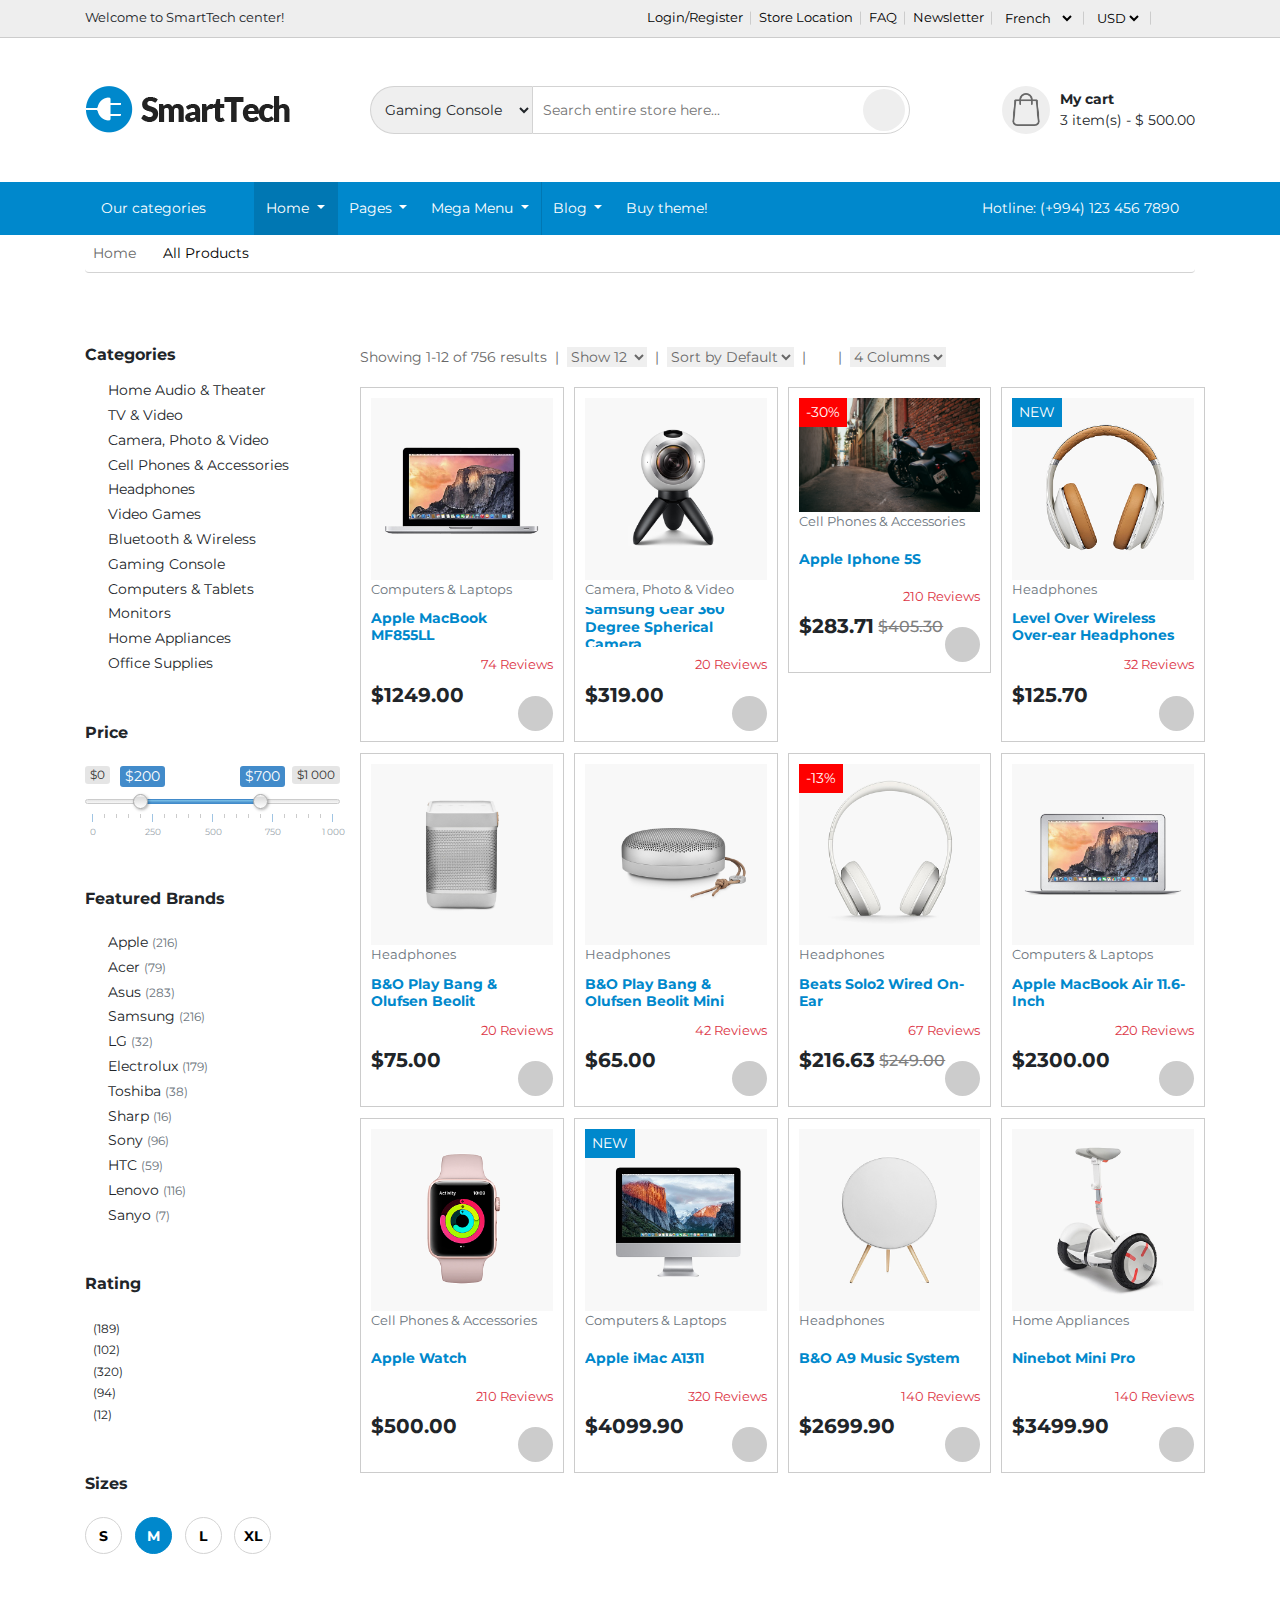
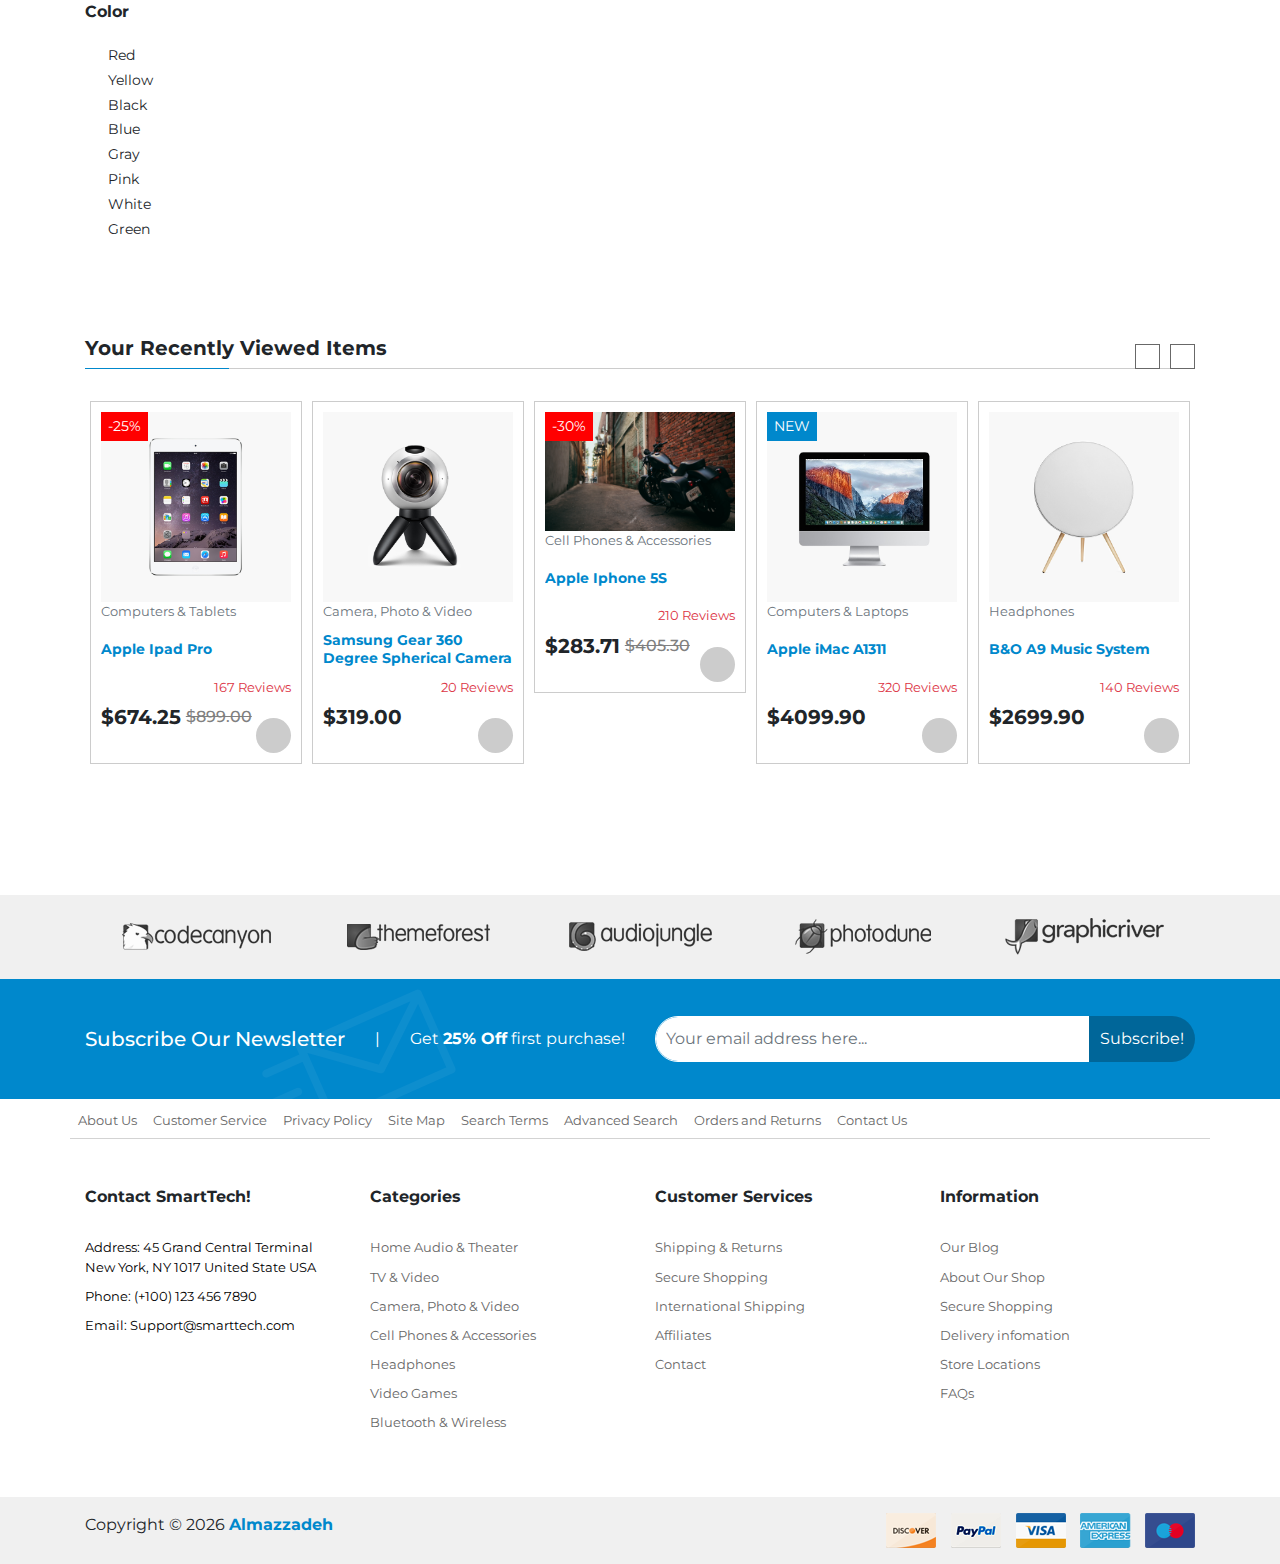
==== 4Columns.html @ 3326138c "product3, product4 added" ====
<!DOCTYPE html>
<html lang="en">

<head>
    <meta charset="UTF-8">
    <meta name="viewport" content="width=device-width, initial-scale=1.0">
    <meta http-equiv="X-UA-Compatible" content="ie=edge">
    <title>SmartTech - About</title>
    <link rel="icon" href="images/icon/title.ico">
    <link rel="stylesheet" href="https://use.fontawesome.com/releases/v5.2.0/css/all.css" integrity="sha384-hWVjflwFxL6sNzntih27bfxkr27PmbbK/iSvJ+a4+0owXq79v+lsFkW54bOGbiDQ"
        crossorigin="anonymous">
    <link href="https://fonts.googleapis.com/css?family=Montserrat" rel="stylesheet">
    <link rel="stylesheet" href="bootstrap/bootstrap.min.css">
    <link rel="stylesheet" href="navbar/navbar.css">
    <link rel="stylesheet" href="owl/owl.carousel.min.css">
    <link rel="stylesheet" href="owl/owl.theme.default.min.css">
    <link rel="stylesheet" href="range/normalize.css">
    <link rel="stylesheet" href="range/ion.rangeSlider.css">
    <link rel="stylesheet" href="range/ion.rangeSlider.skinHTML5.css">
    <link rel="stylesheet" href="style/style.css">
</head>

<body>
    <!-- HEADER -->
    <header>
        <!-- TOP SECTION OF HEADER -->
        <section class="top">
            <div class="container">
                <div class="row">
                    <div class="col-lg-4 d-none d-md-block">
                        <p class="text-center text-lg-left py-2">Welcome to SmartTech center!</p>
                    </div>
                    <div class="col-lg-8">
                        <ul class="nav justify-content-center justify-content-lg-end">
                            <li class="nav-item">
                                <a class="nav-link" href="#">Login/Register</a>
                            </li>
                            <li class="nav-item">
                                <a class="nav-link" href="#">Store Location</a>
                            </li>
                            <li class="nav-item">
                                <a class="nav-link" href="#">FAQ</a>
                            </li>
                            <li class="nav-item">
                                <a class="nav-link" href="#">Newsletter</a>
                            </li>
                            <li class="nav-item">
                                <a class="nav-link" href="#">
                                    <select name="" id="">
                                        <option value="">French</option>
                                        <option value="">English</option>
                                        <option value="">German</option>
                                        <option value="">Italian</option>
                                    </select>
                                </a>
                            </li>
                            <li class="nav-item">
                                <a class="nav-link" href="#">
                                    <select name="" id="">
                                        <option value="">USD</option>
                                        <option value="">GPB</option>
                                        <option value="">AZN</option>
                                        <option value="">YTL</option>
                                    </select>
                                </a>
                            </li>
                            <!-- SOCIAL NETWORK -->
                            <div class="d-flex align-items-center">
                                <a href="" class="pl-2">
                                    <i class="fab fa-facebook-f"></i>
                                </a>
                                <a href="">
                                    <i class="fab fa-twitter"></i>
                                </a>
                                <a href="">
                                    <i class="fab fa-linkedin-in"></i>
                                </a>
                                <a href="">
                                    <i class="fab fa-dribbble"></i>
                                </a>
                                <a href="">
                                    <i class="fab fa-pinterest"></i>
                                </a>
                            </div>
                        </ul>
                    </div>
                </div>
            </div>
        </section>

        <!-- MIDDLE SECTION OF HEADER -->
        <section class="middle py-5">
            <div class="container">
                <div class="row">
                    <!-- BRAND PICTURE -->
                    <div class="col-md-3 col-6 order-1 d-flex align-items-center">
                        <a href="index.html">
                            <img src="images/logo.png" alt="Photo not found" class="img-fluid">
                        </a>
                    </div>

                    <!-- SEARCH SECTION -->
                    <div class="col-md-6 order-3 order-md-2 search">
                        <div class="h-100 d-flex align-items-center flex-wrap">
                            <select name="" id="">
                                <option value="">Gaming Console</option>
                                <option value="">Gaming Console</option>
                                <option value="">Gaming Console</option>
                                <option value="">Gaming Console</option>
                            </select>
                            <div class="position-relative">
                                <input type="text" placeholder="Search entire store here..." class="w-100">

                                <a href="" class="position-absolute searchIcon">
                                    <i class="fab fa-sistrix"></i>
                                </a>
                            </div>

                        </div>
                    </div>

                    <!-- BASKET SECTION -->
                    <div class="col-md-3 col-6 order-2 order-md-3 basket">
                        <div class="d-flex justify-content-center justify-content-lg-end flex-wrap align-items-center">
                            <div class="basketIcon d-flex justify-content-center align-items-center">
                                <img src="images/icon/shopping-bag.png" alt="Icon not found">
                            </div>
                            <div class="basketCaption text-center text-lg-left">
                                <p class="font-weight-bold">My cart</p>
                                <p>
                                    <span>3</span> item(s) - $
                                    <span>500.00</span>
                                </p>
                            </div>
                        </div>
                        <!-- BASKET INSIDE -->
                        <div class="basketInside position-absolute">
                            <div class="row py-1">
                                <div class="col-4 d-flex align-items-center">
                                    <img src="images/products/item-img-1-1.jpg" alt="Photo not found" class="img-thumbnail">
                                </div>
                                <div class="col-8">
                                    <p class="productName">Apple iMac 4K 8GB RAM</p>
                                    <p class="font-weight-bold">$
                                        <span class="productPrice">1250</span> x
                                        <span class="productCount">1</span>
                                    </p>
                                </div>
                            </div>
                            <hr>
                            <div class="row py-1">
                                <div class="col-4 d-flex align-items-center">
                                    <img src="images/products/item-img-1-12.jpg" alt="Photo not found" class="img-thumbnail">
                                </div>
                                <div class="col-8">
                                    <p class="productName">Apple iMac 4K 8GB RAM</p>
                                    <p class="font-weight-bold">$
                                        <span class="productPrice">1250</span> x
                                        <span class="productCount">1</span>
                                    </p>
                                </div>
                            </div>
                            <hr>
                            <a href="#" class="btn-block btn">View Cart</a>
                        </div>
                    </div>
                </div>
            </div>

        </section>

        <!-- BOTTOM SECTION OF HEADER -->
        <div class="bottom">
            <div class="container">
                <nav class="navbar navbar-expand-lg navbar-dark">
                    <!-- OUR CATEGORIES -->
                    <div class="mr-5 d-flex align-items-center pointer">
                        <p class="text-white ourcategories">
                            <i class="fas fa-list-ul"></i> Our categories</p>

                        <ul class="position-absolute ourcategoriesDropdown child-padding-lrb p-2">
                            <li>
                                <a href="#">Home Audio & Theater</a>
                            </li>
                            <li>
                                <a href="#">TV & Video</a>
                            </li>
                            <li>
                                <a href="#">Camera, Photo & Video</a>
                            </li>
                            <li class="position-relative submenuParent">
                                <a href="#">Cell Phones & Accessories
                                    <span class="float-right">
                                        <i class="fas fa-angle-right"></i>
                                    </span>
                                </a>

                                <ul class="submenu">
                                    <li>
                                        <a href="#">Home Audio & Theater</a>
                                    </li>
                                    <li>
                                        <a href="#">TV & Video</a>
                                    </li>
                                    <li>
                                        <a href="#">Camera, Photo & Video</a>
                                    </li>
                                </ul>
                            </li>
                            <li>
                                <a href="#">Headphones</a>
                            </li>
                            <li>
                                <a href="#">Video Games</a>
                            </li>
                            <li class="position-relative submenuParent">
                                <a href="#">Gaming Console
                                    <span class="float-right">
                                        <i class="fas fa-angle-right"></i>
                                    </span>
                                </a>

                                <ul class="submenu">
                                    <li>
                                        <a href="#">Home Audio & Theater</a>
                                    </li>
                                    <li>
                                        <a href="#">TV & Video</a>
                                    </li>
                                    <li>
                                        <a href="#">Camera, Photo & Video</a>
                                    </li>
                                </ul>
                            </li>
                            <li class="position-relative submenuParent">
                                <a href="#">Bluetooth & Wireless
                                    <span class="float-right">
                                        <i class="fas fa-angle-right"></i>
                                    </span>
                                </a>

                                <ul class="submenu">
                                    <li>
                                        <a href="#">Home Audio & Theater</a>
                                    </li>
                                    <li>
                                        <a href="#">TV & Video</a>
                                    </li>
                                    <li>
                                        <a href="#">Camera, Photo & Video</a>
                                    </li>
                                </ul>
                            </li>
                            <li>
                                <a href="#">Computers & Tablets</a>
                            </li>
                            <li>
                                <a href="#">Monitors</a>
                            </li>
                            <li>
                                <a href="#">Home Appliances</a>
                            </li>
                            <li>
                                <a href="#">Office Supplies</a>
                            </li>
                        </ul>
                    </div>
                    <!-- /OUR CATEGORIES -->


                    <!-- BAR BUTTON -->
                    <button class="navbar-toggler" type="button" data-toggle="collapse" data-target="#navbarSupportedContent" aria-controls="navbarSupportedContent"
                        aria-expanded="false" aria-label="Toggle navigation">
                        <span class="navbar-toggler-icon"></span>
                    </button>
                    <!-- /BAR BUTTON -->

                    <!-- MAIN NAVBAR -->
                    <div class="collapse navbar-collapse" id="navbarSupportedContent">
                        <ul class="navbar-nav mr-auto mainNavbar">
                            <!-- HOME -->
                            <li class="nav-item dropdown active">
                                <a class="nav-link dropdown-toggle" href="#" id="navbarDropdown" role="button" data-toggle="dropdown" aria-haspopup="true"
                                    aria-expanded="false">
                                    Home
                                </a>
                                <!-- HOME DROPDOWN -->
                                <div id="homeDropdown" class="dropdown-menu" aria-labelledby="navbarDropdown">
                                    <div class="container">
                                        <div class="row">
                                            <div class="col-6 col-md-3 w-lg-20">
                                                <img src="images/home/home-1.jpg" alt="Photo not found" class="img-thumbnail">
                                                <h6>Home Version 1</h6>
                                            </div>
                                            <div class="col-6 col-md-3 w-lg-20">
                                                <img src="images/home/home-2.jpg" alt="Photo not found" class="img-thumbnail">
                                                <h6>Home Version 2</h6>
                                            </div>
                                            <div class="col-6 col-md-3 w-lg-20">
                                                <img src="images/home/home-3.jpg" alt="Photo not found" class="img-thumbnail">
                                                <h6>Home Version 3</h6>
                                            </div>
                                            <div class="col-6 col-md-3 w-lg-20">
                                                <img src="images/home/home-4.jpg" alt="Photo not found" class="img-thumbnail">
                                                <h6>Home Version 4</h6>
                                            </div>
                                            <div class="col-6 col-md-3 w-lg-20">
                                                <img src="images/home/home-5.jpg" alt="Photo not found" class="img-thumbnail">
                                                <h6>Home Version 5</h6>
                                            </div>
                                            <div class="col-6 col-md-3 w-lg-20">
                                                <img src="images/home/home-6.jpg" alt="Photo not found" class="img-thumbnail">
                                                <h6>Home Version 6</h6>
                                            </div>
                                            <div class="col-6 col-md-3 w-lg-20">
                                                <img src="images/home/home-7.jpg" alt="Photo not found" class="img-thumbnail">
                                                <h6>Home Version 7</h6>
                                            </div>
                                            <div class="col-6 col-md-3 w-lg-20">
                                                <img src="images/home/home-8.jpg" alt="Photo not found" class="img-thumbnail">
                                                <h6>Home Version 8</h6>
                                            </div>
                                            <div class="col-6 col-md-3 w-lg-20">
                                                <img src="images/home/home-9.jpg" alt="Photo not found" class="img-thumbnail">
                                                <h6>Home Version 9</h6>
                                            </div>
                                            <div class="col-6 col-md-3 w-lg-20">
                                                <img src="images/home/home-10.jpg" alt="Photo not found" class="img-thumbnail">
                                                <h6>Home Version 10</h6>
                                            </div>
                                            <div class="col-6 col-md-3 w-lg-20">
                                                <img src="images/home/home-11.jpg" alt="Photo not found" class="img-thumbnail">
                                                <h6>Home Version 11</h6>
                                            </div>
                                            <div class="col-6 col-md-3 w-lg-20">
                                                <img src="images/home/home-12.jpg" alt="Photo not found" class="img-thumbnail">
                                                <h6>Home Version 12</h6>
                                            </div>
                                            <div class="col-6 col-md-3 w-lg-20">
                                                <img src="images/home/home-13.jpg" alt="Photo not found" class="img-thumbnail">
                                                <h6>Home Version 13</h6>
                                            </div>
                                            <div class="col-6 col-md-3 w-lg-20">
                                                <img src="images/home/home-14.jpg" alt="Photo not found" class="img-thumbnail">
                                                <h6>Home Version 14</h6>
                                            </div>
                                            <div class="col-6 col-md-3 w-lg-20">
                                                <img src="images/home/home-15.jpg" alt="Photo not found" class="img-thumbnail">
                                                <h6>Home Version 15</h6>
                                            </div>
                                            <div class="col-6 col-md-3 w-lg-20">
                                                <img src="images/home/home-16.jpg" alt="Photo not found" class="img-thumbnail">
                                                <h6>Home Version 16</h6>
                                            </div>
                                            <div class="col-6 col-md-3 w-lg-20">
                                                <img src="images/home/home-17.jpg" alt="Photo not found" class="img-thumbnail">
                                                <h6>Home Version 17</h6>
                                            </div>
                                        </div>
                                    </div>
                                    <!--  /.container  -->
                                </div>
                            </li>
                            <!-- /HOME -->

                            <!-- PAGES -->
                            <li class="nav-item dropdown position-relative">
                                <a class="nav-link dropdown-toggle" href="#" id="navbarDropdown" role="button" data-toggle="dropdown" aria-haspopup="true"
                                    aria-expanded="false">
                                    Pages
                                </a>
                                <div class="dropdown-menu w-216" aria-labelledby="navbarDropdown">
                                    <ul class="child-padding-lrb">
                                        <li>
                                            <a href="about.html"> About </a>
                                        </li>
                                        <li>
                                            <a href="loginForm.html"> Login Form </a>
                                        </li>
                                        <li>
                                            <a href="3Columns.html"> Products 3 Columns </a>
                                        </li>
                                        <li>
                                            <a href="4Columns.html"> Products 4 Columns </a>
                                        </li>
                                        <li>
                                            <a href="listProducts.html"> List Products </a>
                                        </li>
                                        <li>
                                            <a href="product-Details.html"> Product Details </a>
                                        </li>
                                        <li>
                                            <a href="shoppingCart.html"> Shopping Cart</a>
                                        </li>
                                        <li>
                                            <a href="paymentMethods.html"> Payment Methods </a>
                                        </li>
                                        <li>
                                            <a href="DeliveryMethods.html"> Delivery Methods</a>
                                        </li>
                                        <li>
                                            <a href="Confirmation.html"> Confirmation </a>
                                        </li>
                                        <li>
                                            <a href="CheckoutSuccessful.html"> Checkout Successful </a>
                                        </li>
                                        <li>
                                            <a href="Error404.html"> Error404 </a>
                                        </li>
                                        <li>
                                            <a href="Contact.html"> Contact </a>
                                        </li>
                                        <li class="dropdown-submenu">
                                            <a href="#."> Dropdown Level </a>
                                        </li>
                                    </ul>
                                </div>
                            </li>

                            <!-- MEGA MENU -->
                            <li class="nav-item dropdown">
                                <a class="nav-link dropdown-toggle" href="#" id="navbarDropdown" role="button" data-toggle="dropdown" aria-haspopup="true"
                                    aria-expanded="false">
                                    Mega Menu
                                </a>
                                <div id="megaMenuDropdown" class="dropdown-menu" aria-labelledby="navbarDropdown">
                                    <div class="container-fluid">
                                        <div class="row">
                                            <div class="col-12">
                                                <ul class="nav justify-content-center  border-bottom">
                                                    <li class="nav-item">
                                                        <a class="nav-link" href="#">Cell Phones & Accessories</a>
                                                    </li>
                                                    <li class="nav-item">
                                                        <a class="nav-link" href="#">Carrier Phones</a>
                                                    </li>
                                                    <li class="nav-item">
                                                        <a class="nav-link" href="#">Unlocked Phones</a>
                                                    </li>
                                                    <li class="nav-item">
                                                        <a class="nav-link" href="#">Prime Exclusive Phones</a>
                                                    </li>
                                                    <li class="nav-item">
                                                        <a class="nav-link" href="#">Accessories</a>
                                                    </li>
                                                    <li class="nav-item">
                                                        <a class="nav-link" href="#">Cases</a>
                                                    </li>
                                                    <li class="nav-item">
                                                        <a class="nav-link" href="#">Best Sellers</a>
                                                    </li>
                                                    <li class="nav-item">
                                                        <a class="nav-link" href="#">Deals</a>
                                                    </li>
                                                    <li class="nav-item">
                                                        <a class="nav-link" href="#">
                                                            <u>All Electronics</u>
                                                        </a>
                                                    </li>
                                                </ul>
                                            </div>
                                        </div>
                                        <!-- MEGA MENU 4 COLUMN DROPDOWN -->
                                        <div class="row">
                                            <!-- MEGA MENU 1/4 COLUMN -->
                                            <div class="col-lg-3 col-md-6">
                                                <h6>Electronics</h6>
                                                <ul>
                                                    <li>
                                                        <a href="">Cell Phones & Accessories</a>
                                                    </li>
                                                    <li>
                                                        <a href="#">Carrier Phones</a>
                                                    </li>
                                                    <li>
                                                        <a href="#">Unlocked Phones</a>
                                                    </li>
                                                    <li>
                                                        <a href="#">Prime Exclusive Phones</a>
                                                    </li>
                                                    <li>
                                                        <a href="#">Accessories</a>
                                                    </li>
                                                    <li>
                                                        <a href="#">Cases</a>
                                                    </li>
                                                    <li>
                                                        <a href="#">Best Sellers</a>
                                                    </li>
                                                    <li>
                                                        <a href="#">Deals</a>
                                                    </li>
                                                    <li>
                                                        <a href="#">All Electronics</a>
                                                    </li>
                                                </ul>
                                            </div>
                                            <div class="col-lg-3 col-md-6">
                                                <h6>Computers</h6>
                                                <ul>
                                                    <li>
                                                        <a href="#">Computers & Tablets</a>
                                                    </li>
                                                    <li>
                                                        <a href="#">Monitors</a>
                                                    </li>
                                                    <li>
                                                        <a href="#">Laptops & Tablets</a>
                                                    </li>
                                                    <li>
                                                        <a href="#">Networking</a>
                                                    </li>
                                                    <li>
                                                        <a href="#">Drives & Storage</a>
                                                    </li>
                                                    <li>
                                                        <a href="#">Computer Parts & Components</a>
                                                    </li>
                                                    <li>
                                                        <a href="#">Printers & Inks</a>
                                                    </li>
                                                    <li>
                                                        <a href="#">Office & School Supplies</a>
                                                    </li>
                                                </ul>
                                            </div>
                                            <div class="col-lg-3 col-md-6">
                                                <h6>Home Appliances</h6>
                                                <ul>
                                                    <li>
                                                        <a href="#">Refrigerators</a>
                                                    </li>
                                                    <li>
                                                        <a href="#">Wall Ovens</a>
                                                    </li>
                                                    <li>
                                                        <a href="#">Cooktops & Hoods</a>
                                                    </li>
                                                    <li>
                                                        <a href="#">Microwaves</a>
                                                    </li>
                                                    <li>
                                                        <a href="#">Dishwashers</a>
                                                    </li>
                                                    <li>
                                                        <a href="#">Washers</a>
                                                    </li>
                                                </ul>
                                            </div>
                                            <div class="col-lg-3 col-md-6">
                                                <img src="images/navi-img.png" alt="Photo not found" class="img-fluid">
                                            </div>
                                        </div>
                                    </div>
                                    <!--  /.container  -->


                                </div>
                            </li>

                            <!-- BLOG -->
                            <li class="nav-item dropdown position-relative">
                                <a class="nav-link dropdown-toggle" href="#" id="navbarDropdown" role="button" data-toggle="dropdown" aria-haspopup="true"
                                    aria-expanded="false">
                                    Blog
                                </a>
                                <div class="dropdown-menu w-216" aria-labelledby="navbarDropdown">
                                    <ul class="child-padding-lrb">
                                        <li>
                                            <a href="Blog.html">Blog </a>
                                        </li>
                                        <li>
                                            <a href="Blog_details.html">Blog Single </a>
                                        </li>
                                    </ul>
                                </div>
                            </li>

                            <!-- BUY THEME -->
                            <li class="nav-item">
                                <a class="nav-link" href="#">Buy theme!</a>
                            </li>
                        </ul>

                        <!-- HOTLINE NUMBER -->
                        <p class="my-2 my-lg-0 text-white d-none d-lg-block">
                            Hotline: (+994) 123 456 7890
                        </p>
                    </div>
                </nav>
            </div>

        </div>
    </header>
    <!-- /HEADER -->

    <!-- BREADCRUMB -->
    <nav aria-label="breadcrumb">
        <div class="container">
            <ol class="breadcrumb">
                <li class="breadcrumb-item"><a href="index.html">Home</a></li>
                <li class="breadcrumb-item active" aria-current="page">All Products</li>
            </ol>
        </div>
    </nav>
    <!-- /BREADCRUM -->

    <!-- SECTION 1 (SIDEBAR AND PRODUCTS) -->
    <div class="layout"></div>
    <section id="product3_sec1" class="py-5">
        <div class="container">
            <div class="row">
                <div id="productSidebar" class="col-lg-3 col-md-8">
                    <div>
                        <!-- CATEGORIES -->
                        <div class="d-flex justify-content-between mt-2 mb-3 ">
                            <h6 class="font-weight-bold">Categories</h6>
                            <div id="closeSidebar" class="d-block d-lg-none">
                                <span></span>
                                <span></span>
                            </div>
                        </div>
                        <div class="checkboxWrapper mb-5">
                            <div class="form-check">
                                <input class="form-check-input" type="checkbox" value="" id="homeaudiotheater">
                                <label class="form-check-label" for="homeaudiotheater">
                                    Home Audio & Theater
                                </label>
                            </div>
                            <div class="form-check">
                                <input class="form-check-input" type="checkbox" value="" id="tvvideo">
                                <label class="form-check-label" for="tvvideo">
                                    TV & Video
                                </label>
                            </div>
                            <div class="form-check">
                                <input class="form-check-input" type="checkbox" value="" id="cameraphoto">
                                <label class="form-check-label" for="cameraphoto">
                                    Camera, Photo & Video
                                </label>
                            </div>
                            <div class="form-check">
                                <input class="form-check-input" type="checkbox" value="" id="cellphones">
                                <label class="form-check-label" for="cellphones">
                                    Cell Phones & Accessories
                                </label>
                            </div>
                            <div class="form-check">
                                <input class="form-check-input" type="checkbox" value="" id="headphones">
                                <label class="form-check-label" for="headphones">
                                    Headphones
                                </label>
                            </div>
                            <div class="form-check">
                                <input class="form-check-input" type="checkbox" value="" id="videogames">
                                <label class="form-check-label" for="videogames">
                                    Video Games
                                </label>
                            </div>
                            <div class="form-check">
                                <input class="form-check-input" type="checkbox" value="" id="bluetoothwireless">
                                <label class="form-check-label" for="bluetoothwireless">
                                    Bluetooth & Wireless
                                </label>
                            </div>
                            <div class="form-check">
                                <input class="form-check-input" type="checkbox" value="" id="gamingconsole">
                                <label class="form-check-label" for="gamingconsole">
                                    Gaming Console
                                </label>
                            </div>
                            <div class="form-check">
                                <input class="form-check-input" type="checkbox" value="" id="computerstablets">
                                <label class="form-check-label" for="computerstablets">
                                    Computers & Tablets
                                </label>
                            </div>
                            <div class="form-check">
                                <input class="form-check-input" type="checkbox" value="" id="monitors">
                                <label class="form-check-label" for="monitors">
                                    Monitors
                                </label>
                            </div>
                            <div class="form-check">
                                <input class="form-check-input" type="checkbox" value="" id="homeapp">
                                <label class="form-check-label" for="homeapp">
                                    Home Appliances
                                </label>
                            </div>
                            <div class="form-check">
                                <input class="form-check-input" type="checkbox" value="" id="officesupp">
                                <label class="form-check-label" for="officesupp">
                                    Office Supplies
                                </label>
                            </div>
                        </div>

                        <!-- RANGE INPUT -->
                        <h6 class="mt-2 mb-4 font-weight-bold">Price</h6>
                        <input type="text" id="range">

                        <!-- FEATURED BRANDS -->
                        <h6 class="mt-5 mb-4 font-weight-bold">Featured Brands</h6>
                        <div class="checkboxWrapper mb-5">
                            <div class="form-check">
                                <input class="form-check-input" type="checkbox" value="" id="apple">
                                <label class="form-check-label" for="apple">
                                    Apple <small class="text-muted">(216)</small>
                                </label>
                            </div>
                            <div class="form-check">
                                <input class="form-check-input" type="checkbox" value="" id="acer">
                                <label class="form-check-label" for="acer">
                                    Acer <small class="text-muted">(79)</small>
                                </label>
                            </div>
                            <div class="form-check">
                                <input class="form-check-input" type="checkbox" value="" id="asus">
                                <label class="form-check-label" for="asus">
                                    Asus <small class="text-muted">(283)</small>
                                </label>
                            </div>
                            <div class="form-check">
                                <input class="form-check-input" type="checkbox" value="" id="samsung">
                                <label class="form-check-label" for="samsung">
                                    Samsung <small class="text-muted">(216)</small>
                                </label>
                            </div>
                            <div class="form-check">
                                <input class="form-check-input" type="checkbox" value="" id="lg">
                                <label class="form-check-label" for="lg">
                                    LG <small class="text-muted">(32)</small>
                                </label>
                            </div>
                            <div class="form-check">
                                <input class="form-check-input" type="checkbox" value="" id="electrolux">
                                <label class="form-check-label" for="electrolux">
                                    Electrolux <small class="text-muted">(179)</small>
                                </label>
                            </div>
                            <div class="form-check">
                                <input class="form-check-input" type="checkbox" value="" id="toshiba">
                                <label class="form-check-label" for="toshiba">
                                    Toshiba <small class="text-muted">(38)</small>
                                </label>
                            </div>
                            <div class="form-check">
                                <input class="form-check-input" type="checkbox" value="" id="sharp">
                                <label class="form-check-label" for="sharp">
                                    Sharp <small class="text-muted">(16)</small>
                                </label>
                            </div>
                            <div class="form-check">
                                <input class="form-check-input" type="checkbox" value="" id="sony">
                                <label class="form-check-label" for="sony">
                                    Sony <small class="text-muted">(96)</small>
                                </label>
                            </div>
                            <div class="form-check">
                                <input class="form-check-input" type="checkbox" value="" id="htc">
                                <label class="form-check-label" for="htc">
                                    HTC <small class="text-muted">(59)</small>
                                </label>
                            </div>
                            <div class="form-check">
                                <input class="form-check-input" type="checkbox" value="" id="lenovo">
                                <label class="form-check-label" for="lenovo">
                                    Lenovo <small class="text-muted">(116)</small>
                                </label>
                            </div>
                            <div class="form-check">
                                <input class="form-check-input" type="checkbox" value="" id="sanyo">
                                <label class="form-check-label" for="sanyo">
                                    Sanyo <small class="text-muted">(7)</small>
                                </label>
                            </div>
                        </div>

                        <!-- RATING -->
                        <h6 class="mt-2 mb-4 font-weight-bold">Rating</h6>
                        <div class="ratingWrapper mb-5">
                            <!-- 5 STAR -->
                            <div>
                                <a href="#">
                                    <i class="fas fa-star gold"></i>
                                    <i class="fas fa-star gold"></i>
                                    <i class="fas fa-star gold"></i>
                                    <i class="fas fa-star gold"></i>
                                    <i class="fas fa-star gold"></i>
                                </a>

                                <small class="ml-2">(189)</small>
                            </div>

                            <!-- 4 STAR -->
                            <div>
                                <a href="#">
                                    <i class="fas fa-star gold"></i>
                                    <i class="fas fa-star gold"></i>
                                    <i class="fas fa-star gold"></i>
                                    <i class="fas fa-star gold"></i>
                                    <i class="fas fa-star"></i>
                                </a>

                                <small class="ml-2">(102)</small>
                            </div>

                            <!-- 3 STAR -->
                            <div>
                                <a href="#">
                                    <i class="fas fa-star gold"></i>
                                    <i class="fas fa-star gold"></i>
                                    <i class="fas fa-star gold"></i>
                                    <i class="fas fa-star"></i>
                                    <i class="fas fa-star"></i>
                                </a>

                                <small class="ml-2">(320)</small>
                            </div>

                            <!-- 2 STAR -->
                            <div>
                                <a href="#">
                                    <i class="fas fa-star gold"></i>
                                    <i class="fas fa-star gold"></i>
                                    <i class="fas fa-star"></i>
                                    <i class="fas fa-star"></i>
                                    <i class="fas fa-star"></i>
                                </a>

                                <small class="ml-2">(94)</small>
                            </div>

                            <!-- 1 STAR -->
                            <div>
                                <a href="#">
                                    <i class="fas fa-star gold"></i>
                                    <i class="fas fa-star"></i>
                                    <i class="fas fa-star"></i>
                                    <i class="fas fa-star"></i>
                                    <i class="fas fa-star"></i>
                                </a>

                                <small class="ml-2">(12)</small>
                            </div>
                        </div>

                        <!-- SIZES -->
                        <h6 class="mt-2 mb-4 font-weight-bold">Sizes</h6>
                        <div class="d-flex sizes mb-5">
                            <a href="#">S</a>
                            <a href="#" class="active">M</a>
                            <a href="#">L</a>
                            <a href="#">XL</a>
                        </div>

                        <h6 class="mt-2 mb-4 font-weight-bold">Color</h6>
                        <div class="colorWrapper">
                            <div class="form-check">
                                <input class="form-check-input" type="checkbox" value="" id="red">
                                <label class="form-check-label" for="red">
                                    Red
                                </label>
                            </div>
                            <div class="form-check">
                                <input class="form-check-input" type="checkbox" value="" id="yellow">
                                <label class="form-check-label" for="yellow">
                                    Yellow
                                </label>
                            </div>
                            <div class="form-check">
                                <input class="form-check-input" type="checkbox" value="" id="black">
                                <label class="form-check-label" for="black">
                                    Black
                                </label>
                            </div>
                            <div class="form-check">
                                <input class="form-check-input" type="checkbox" value="" id="blue">
                                <label class="form-check-label" for="blue">
                                    Blue
                                </label>
                            </div>
                            <div class="form-check">
                                <input class="form-check-input" type="checkbox" value="" id="gray">
                                <label class="form-check-label" for="gray">
                                    Gray
                                </label>
                            </div>
                            <div class="form-check">
                                <input class="form-check-input" type="checkbox" value="" id="pink">
                                <label class="form-check-label" for="pink">
                                    Pink
                                </label>
                            </div>
                            <div class="form-check">
                                <input class="form-check-input" type="checkbox" value="" id="white">
                                <label class="form-check-label" for="white">
                                    White
                                </label>
                            </div>
                            <div class="form-check">
                                <input class="form-check-input" type="checkbox" value="" id="green">
                                <label class="form-check-label" for="green">
                                    Green
                                </label>
                            </div>
                        </div>
                    </div>
                </div>

                <!-- ALL PRODUCTS -->
                <div class="col-lg-9">
                    <p id="openSidebar" class="d-lg-none d-flex align-items-center flex-wrap justify-content-center justify-content-md-start">
                        <span>
                            <i class="fas fa-filter"></i>
                        </span>
                    </p>
                    <div id="productUpperMenu" class="d-flex align-items-center flex-wrap justify-content-center justify-content-md-start">
                        <p>Showing 1-12 of 756 results</p>
                        <span class="mx-2">|</span>
                        <select class="border-0">
                            <option selected>Show 12</option>
                            <option>Show 24</option>
                            <option>Show 36</option>
                        </select>
                        <span class="mx-2">|</span>
                        <select class="border-0">
                            <option selected>Sort by Default</option>
                            <option>Low to High</option>
                            <option>High to Low</option>
                        </select>
                        <span class="mx-2">|</span>
                        <i class="fas fa-list"></i>
                        <i class="fas fa-th"></i>
                        <span class="mx-2">|</span>
                        <select class="border-0">
                            <option>3 Columns</option>
                            <option selected>4 Columns</option>
                            <option>5 Columns</option>
                        </select>
                    </div>
                    <div class="row">
                        <!-- MACBOOK -->
                        <div class="productHolder col-lg-3 col-md-4">
                            <div class="product">
                                <!-- PRODUCT IMAGE -->
                                <img src="images/products/item-img-1-1.jpg" alt="Photo not found" class="img-fluid">

                                <!-- CATEGORY -->
                                <p class="proCategory text-secondary text-truncate">Computers & Laptops</p>

                                <!-- NAME -->
                                <h5 class="productName my-2 d-flex align-items-center">Apple MacBook MF855LL</h5>

                                <!-- RATING & REVIEWS -->
                                <div class="d-flex align-items-center justify-content-between my-2">
                                    <div class="starRating" data-current="3"></div>
                                    <small class="text-danger">74 Reviews</small>
                                </div>

                                <!-- PRICE -->
                                <div class="d-flex align-items-center mt-2 mb-4 priceHolder">
                                    <h5 class="productPrice font-weight-bold">$1249.00</h5>
                                </div>

                                <div class="addToCard">
                                    <i class="fas fa-shopping-cart"></i>
                                </div>
                            </div>
                        </div>

                        <!-- CAMERA -->
                        <div class="productHolder col-lg-3 col-md-4">
                            <div class="product">
                                <!-- PRODUCT IMAGE -->
                                <img src="images/products/item-img-1-2.jpg" alt="Photo not found" class="img-fluid">

                                <!-- CATEGORY -->
                                <p class="proCategory text-secondary text-truncate">Camera, Photo & Video</p>

                                <!-- NAME -->
                                <h5 class="productName my-2 d-flex align-items-center">Samsung Gear 360 Degree Spherical
                                    Camera
                                </h5>

                                <!-- RATING & REVIEWS -->
                                <div class="d-flex align-items-center justify-content-between my-2">
                                    <div class="starRating" data-current="4"></div>
                                    <small class="text-danger">20 Reviews</small>
                                </div>

                                <!-- PRICE -->
                                <div class="d-flex align-items-center mt-2 mb-4 priceHolder">
                                    <h5 class="productPrice font-weight-bold">$319.00</h5>
                                </div>

                                <div class="addToCard">
                                    <i class="fas fa-shopping-cart"></i>
                                </div>
                            </div>
                        </div>

                        <!-- IPHONE -->
                        <div class="productHolder col-lg-3 col-md-4">
                            <div class="product">
                                <div class="discount">-30%</div>
                                <!-- PRODUCT IMAGE -->
                                <img src="images/products/test.jpg" alt="Photo not found" class="img-fluid">

                                <!-- CATEGORY -->
                                <p class="proCategory text-secondary text-truncate">Cell Phones & Accessories</p>

                                <!-- NAME -->
                                <h5 class="productName my-2 d-flex align-items-center">Apple Iphone 5S</h5>

                                <!-- RATING & REVIEWS -->
                                <div class="d-flex align-items-center justify-content-between my-2">
                                    <div class="starRating" data-current="5"></div>
                                    <small class="text-danger">210 Reviews</small>
                                </div>

                                <!-- PRICE -->
                                <div class="d-flex align-items-center mt-2 mb-4 priceHolder">
                                    <h5 class="productPrice font-weight-bold">$405.30</h5>
                                </div>

                                <div class="addToCard">
                                    <i class="fas fa-shopping-cart"></i>
                                </div>
                            </div>
                        </div>

                        <!-- SAMSUNG HEADPHONE -->
                        <div class="productHolder col-lg-3 col-md-4">
                            <div class="product">
                                <div class="new">NEW</div>
                                <!-- PRODUCT IMAGE -->
                                <img src="images/products/item-img-1-4.jpg" alt="Photo not found" class="img-fluid">

                                <!-- CATEGORY -->
                                <p class="proCategory text-secondary text-truncate">Headphones</p>

                                <!-- NAME -->
                                <h5 class="productName my-2 d-flex align-items-center">Level Over Wireless Over-ear Headphones</h5>

                                <!-- RATING & REVIEWS -->
                                <div class="d-flex align-items-center justify-content-between my-2">
                                    <div class="starRating" data-current="3"></div>
                                    <small class="text-danger">32 Reviews</small>
                                </div>

                                <!-- PRICE -->
                                <div class="d-flex align-items-center mt-2 mb-4 priceHolder">
                                    <h5 class="productPrice font-weight-bold">$125.70</h5>
                                </div>

                                <div class="addToCard">
                                    <i class="fas fa-shopping-cart"></i>
                                </div>
                            </div>
                        </div>

                        <!-- BANG & OLUFSEN -->
                        <div class="productHolder col-lg-3 col-md-4">
                            <div class="product">
                                <!-- PRODUCT IMAGE -->
                                <img src="images/products/item-img-1-5.jpg" alt="Photo not found" class="img-fluid">

                                <!-- CATEGORY -->
                                <p class="proCategory text-secondary text-truncate">Headphones</p>

                                <!-- NAME -->
                                <h5 class="productName my-2 d-flex align-items-center">B&O Play Bang & Olufsen Beolit</h5>

                                <!-- RATING & REVIEWS -->
                                <div class="d-flex align-items-center justify-content-between my-2">
                                    <div class="starRating" data-current="3"></div>
                                    <small class="text-danger">20 Reviews</small>
                                </div>

                                <!-- PRICE -->
                                <div class="d-flex align-items-center mt-2 mb-4 priceHolder">
                                    <h5 class="productPrice font-weight-bold">$75.00</h5>
                                </div>

                                <div class="addToCard">
                                    <i class="fas fa-shopping-cart"></i>
                                </div>
                            </div>
                        </div>

                        <div class="productHolder col-lg-3 col-md-4">
                            <div class="product">
                                <!-- PRODUCT IMAGE -->
                                <img src="images/products/item-img-1-6.jpg" alt="Photo not found" class="img-fluid">

                                <!-- CATEGORY -->
                                <p class="proCategory text-secondary text-truncate">Headphones</p>

                                <!-- NAME -->
                                <h5 class="productName my-2 d-flex align-items-center">B&O Play Bang & Olufsen Beolit Mini</h5>

                                <!-- RATING & REVIEWS -->
                                <div class="d-flex align-items-center justify-content-between my-2">
                                    <div class="starRating" data-current="4"></div>
                                    <small class="text-danger">42 Reviews</small>
                                </div>

                                <!-- PRICE -->
                                <div class="d-flex align-items-center mt-2 mb-4 priceHolder">
                                    <h5 class="productPrice font-weight-bold">$65.00</h5>
                                </div>

                                <div class="addToCard">
                                    <i class="fas fa-shopping-cart"></i>
                                </div>
                            </div>
                        </div>

                        <!-- BEATS SOLO2 -->
                        <div class="productHolder col-lg-3 col-md-4">
                            <div class="product">
                                <div class="discount">-13%</div>
                                <!-- PRODUCT IMAGE -->
                                <img src="images/products/item-img-1-7.jpg" alt="Photo not found" class="img-fluid">

                                <!-- CATEGORY -->
                                <p class="proCategory text-secondary text-truncate">Headphones</p>

                                <!-- NAME -->
                                <h5 class="productName my-2 d-flex align-items-center">Beats Solo2 Wired On-Ear</h5>

                                <!-- RATING & REVIEWS -->
                                <div class="d-flex align-items-center justify-content-between my-2">
                                    <div class="starRating" data-current="4"></div>
                                    <small class="text-danger">67 Reviews</small>
                                </div>

                                <!-- PRICE -->
                                <div class="d-flex align-items-center mt-2 mb-4 priceHolder">
                                    <h5 class="productPrice font-weight-bold">$249.00</h5>
                                </div>

                                <div class="addToCard">
                                    <i class="fas fa-shopping-cart"></i>
                                </div>
                            </div>
                        </div>

                        <!-- APPLE MACBOOK AIR -->
                        <div class="productHolder col-lg-3 col-md-4">
                            <div class="product">
                                <!-- PRODUCT IMAGE -->
                                <img src="images/products/item-img-1-8.jpg" alt="Photo not found" class="img-fluid">

                                <!-- CATEGORY -->
                                <p class="proCategory text-secondary text-truncate">Computers & Laptops</p>

                                <!-- NAME -->
                                <h5 class="productName my-2 d-flex align-items-center">Apple MacBook Air 11.6-Inch</h5>

                                <!-- RATING & REVIEWS -->
                                <div class="d-flex align-items-center justify-content-between my-2">
                                    <div class="starRating" data-current="5"></div>
                                    <small class="text-danger">220 Reviews</small>
                                </div>

                                <!-- PRICE -->
                                <div class="d-flex align-items-center mt-2 mb-4 priceHolder">
                                    <h5 class="productPrice font-weight-bold">$2300.00</h5>
                                </div>

                                <div class="addToCard">
                                    <i class="fas fa-shopping-cart"></i>
                                </div>
                            </div>
                        </div>

                        <!-- APPLE WATCH -->
                        <div class="productHolder col-lg-3 col-md-4">
                            <div class="product">
                                <!-- PRODUCT IMAGE -->
                                <img src="images/products/item-img-1-9.jpg" alt="Photo not found" class="img-fluid">

                                <!-- CATEGORY -->
                                <p class="proCategory text-secondary text-truncate">Cell Phones & Accessories</p>

                                <!-- NAME -->
                                <h5 class="productName my-2 d-flex align-items-center">Apple Watch</h5>

                                <!-- RATING & REVIEWS -->
                                <div class="d-flex align-items-center justify-content-between my-2">
                                    <div class="starRating" data-current="5"></div>
                                    <small class="text-danger">210 Reviews</small>
                                </div>

                                <!-- PRICE -->
                                <div class="d-flex align-items-center mt-2 mb-4 priceHolder">
                                    <h5 class="productPrice font-weight-bold">$500.00</h5>
                                </div>

                                <div class="addToCard">
                                    <i class="fas fa-shopping-cart"></i>
                                </div>
                            </div>
                        </div>

                        <!-- APPLE IMAC -->
                        <div class="productHolder col-lg-3 col-md-4">
                            <div class="product">
                                <div class="new">NEW</div>
                                <!-- PRODUCT IMAGE -->
                                <img src="images/products/item-img-1-10.jpg" alt="Photo not found" class="img-fluid">

                                <!-- CATEGORY -->
                                <p class="proCategory text-secondary text-truncate">Computers & Laptops</p>

                                <!-- NAME -->
                                <h5 class="productName my-2 d-flex align-items-center">Apple iMac A1311</h5>

                                <!-- RATING & REVIEWS -->
                                <div class="d-flex align-items-center justify-content-between my-2">
                                    <div class="starRating" data-current="4"></div>
                                    <small class="text-danger">320 Reviews</small>
                                </div>

                                <!-- PRICE -->
                                <div class="d-flex align-items-center mt-2 mb-4 priceHolder">
                                    <h5 class="productPrice font-weight-bold">$4099.90</h5>
                                </div>

                                <div class="addToCard">
                                    <i class="fas fa-shopping-cart"></i>
                                </div>
                            </div>
                        </div>

                        <!-- BANG & OLUFSEN -->
                        <div class="productHolder col-lg-3 col-md-4">
                            <div class="product">
                                <!-- PRODUCT IMAGE -->
                                <img src="images/products/item-img-1-11.jpg" alt="Photo not found" class="img-fluid">

                                <!-- CATEGORY -->
                                <p class="proCategory text-secondary text-truncate">Headphones</p>

                                <!-- NAME -->
                                <h5 class="productName my-2 d-flex align-items-center">B&O A9 Music System</h5>

                                <!-- RATING & REVIEWS -->
                                <div class="d-flex align-items-center justify-content-between my-2">
                                    <div class="starRating" data-current="3"></div>
                                    <small class="text-danger">140 Reviews</small>
                                </div>

                                <!-- PRICE -->
                                <div class="d-flex align-items-center mt-2 mb-4 priceHolder">
                                    <h5 class="productPrice font-weight-bold">$2699.90</h5>
                                </div>

                                <div class="addToCard">
                                    <i class="fas fa-shopping-cart"></i>
                                </div>
                            </div>
                        </div>

                        <!-- SEGWAY -->
                        <div class="productHolder col-lg-3 col-md-4">
                            <div class="product">
                                <!-- PRODUCT IMAGE -->
                                <img src="images/products/item-img-1-16.jpg" alt="Photo not found" class="img-fluid">

                                <!-- CATEGORY -->
                                <p class="proCategory text-secondary text-truncate">Home Appliances</p>

                                <!-- NAME -->
                                <h5 class="productName my-2 d-flex align-items-center">Ninebot Mini Pro</h5>

                                <!-- RATING & REVIEWS -->
                                <div class="d-flex align-items-center justify-content-between my-2">
                                    <div class="starRating" data-current="3"></div>
                                    <small class="text-danger">140 Reviews</small>
                                </div>

                                <!-- PRICE -->
                                <div class="d-flex align-items-center mt-2 mb-4 priceHolder">
                                    <h5 class="productPrice font-weight-bold">$3499.90</h5>
                                </div>

                                <div class="addToCard">
                                    <i class="fas fa-shopping-cart"></i>
                                </div>
                            </div>
                        </div>
                    </div>
                </div>
            </div>
        </div>
    </section>
    <!-- /SECTION 1 -->

    <!-- SECTION 2 (RECENTLY VIEWED ITEMS) -->
    <section id="product3_sec2" class="py-5">
        <div class="container">
            <h5 class="pb-2 underline font-weight-bold">Your Recently Viewed Items</h5>

            <div class="owl-carousel">
                <!-- IPAD -->
                <div class="productHolder">
                    <div class="product">
                        <div class="discount">-25%</div>
                        <!-- PRODUCT IMAGE -->
                        <img src="images/products/item-img-1-13.jpg" alt="Photo not found" class="img-fluid">

                        <!-- CATEGORY -->
                        <p class="proCategory text-secondary text-truncate">Computers & Tablets</p>

                        <!-- NAME -->
                        <h5 class="productName my-2 d-flex align-items-center">Apple Ipad Pro</h5>

                        <!-- RATING & REVIEWS -->
                        <div class="d-flex align-items-center justify-content-between my-2">
                            <div class="starRating" data-current="2"></div>
                            <small class="text-danger">167 Reviews</small>
                        </div>

                        <!-- PRICE -->
                        <div class="d-flex align-items-center mt-2 mb-4 priceHolder">
                            <h5 class="productPrice font-weight-bold">$899.00</h5>
                        </div>

                        <div class="addToCard">
                            <i class="fas fa-shopping-cart"></i>
                        </div>
                    </div>
                </div>

                <!-- CAMERA -->
                <div class="productHolder">
                    <div class="product">
                        <!-- PRODUCT IMAGE -->
                        <img src="images/products/item-img-1-2.jpg" alt="Photo not found" class="img-fluid">

                        <!-- CATEGORY -->
                        <p class="proCategory text-secondary text-truncate">Camera, Photo & Video</p>

                        <!-- NAME -->
                        <h5 class="productName my-2 d-flex align-items-center">Samsung Gear 360 Degree Spherical Camera
                        </h5>

                        <!-- RATING & REVIEWS -->
                        <div class="d-flex align-items-center justify-content-between my-2">
                            <div class="starRating" data-current="4"></div>
                            <small class="text-danger">20 Reviews</small>
                        </div>

                        <!-- PRICE -->
                        <div class="d-flex align-items-center mt-2 mb-4 priceHolder">
                            <h5 class="productPrice font-weight-bold">$319.00</h5>
                        </div>

                        <div class="addToCard">
                            <i class="fas fa-shopping-cart"></i>
                        </div>
                    </div>
                </div>

                <!-- IPHONE -->
                <div class="productHolder">
                    <div class="product">
                        <div class="discount">-30%</div>
                        <!-- PRODUCT IMAGE -->
                        <img src="images/products/test.jpg" alt="Photo not found" class="img-fluid">

                        <!-- CATEGORY -->
                        <p class="proCategory text-secondary text-truncate">Cell Phones & Accessories</p>

                        <!-- NAME -->
                        <h5 class="productName my-2 d-flex align-items-center">Apple Iphone 5S</h5>

                        <!-- RATING & REVIEWS -->
                        <div class="d-flex align-items-center justify-content-between my-2">
                            <div class="starRating" data-current="5"></div>
                            <small class="text-danger">210 Reviews</small>
                        </div>

                        <!-- PRICE -->
                        <div class="d-flex align-items-center mt-2 mb-4 priceHolder">
                            <h5 class="productPrice font-weight-bold">$405.30</h5>
                        </div>

                        <div class="addToCard">
                            <i class="fas fa-shopping-cart"></i>
                        </div>
                    </div>
                </div>

                <!-- APPLE IMAC -->
                <div class="productHolder">
                    <div class="product">
                        <div class="new">NEW</div>
                        <!-- PRODUCT IMAGE -->
                        <img src="images/products/item-img-1-10.jpg" alt="Photo not found" class="img-fluid">

                        <!-- CATEGORY -->
                        <p class="proCategory text-secondary text-truncate">Computers & Laptops</p>

                        <!-- NAME -->
                        <h5 class="productName my-2 d-flex align-items-center">Apple iMac A1311</h5>

                        <!-- RATING & REVIEWS -->
                        <div class="d-flex align-items-center justify-content-between my-2">
                            <div class="starRating" data-current="4"></div>
                            <small class="text-danger">320 Reviews</small>
                        </div>

                        <!-- PRICE -->
                        <div class="d-flex align-items-center mt-2 mb-4 priceHolder">
                            <h5 class="productPrice font-weight-bold">$4099.90</h5>
                        </div>

                        <div class="addToCard">
                            <i class="fas fa-shopping-cart"></i>
                        </div>
                    </div>
                </div>

                <!-- BANG & OLUFSEN -->
                <div class="productHolder">
                    <div class="product">
                        <!-- PRODUCT IMAGE -->
                        <img src="images/products/item-img-1-11.jpg" alt="Photo not found" class="img-fluid">

                        <!-- CATEGORY -->
                        <p class="proCategory text-secondary text-truncate">Headphones</p>

                        <!-- NAME -->
                        <h5 class="productName my-2 d-flex align-items-center">B&O A9 Music System</h5>

                        <!-- RATING & REVIEWS -->
                        <div class="d-flex align-items-center justify-content-between my-2">
                            <div class="starRating" data-current="3"></div>
                            <small class="text-danger">140 Reviews</small>
                        </div>

                        <!-- PRICE -->
                        <div class="d-flex align-items-center mt-2 mb-4 priceHolder">
                            <h5 class="productPrice font-weight-bold">$2699.90</h5>
                        </div>

                        <div class="addToCard">
                            <i class="fas fa-shopping-cart"></i>
                        </div>
                    </div>
                </div>

                <!-- SEGWAY -->
                <div class="productHolder">
                    <div class="product">
                        <!-- PRODUCT IMAGE -->
                        <img src="images/products/item-img-1-16.jpg" alt="Photo not found" class="img-fluid">

                        <!-- CATEGORY -->
                        <p class="proCategory text-secondary text-truncate">Home Appliances</p>

                        <!-- NAME -->
                        <h5 class="productName my-2 d-flex align-items-center">Ninebot Mini Pro</h5>

                        <!-- RATING & REVIEWS -->
                        <div class="d-flex align-items-center justify-content-between my-2">
                            <div class="starRating" data-current="3"></div>
                            <small class="text-danger">140 Reviews</small>
                        </div>

                        <!-- PRICE -->
                        <div class="d-flex align-items-center mt-2 mb-4 priceHolder">
                            <h5 class="productPrice font-weight-bold">$3499.90</h5>
                        </div>

                        <div class="addToCard">
                            <i class="fas fa-shopping-cart"></i>
                        </div>
                    </div>
                </div>
            </div>
        </div>

    </section>
    <!-- /SECTION 2 -->

    <!-- ---- FOOTER ---- -->
    <footer class="pt-5">
        <!-- SECTION 1 ON FOOTER -->
        <section id="footer_sec1" class="py-3">
            <div class="container">
                <div class="owl-carousel">
                    <div><img src="images/support/c-img-1.png" alt="Photo not found" class="img-fluid"></div>
                    <div><img src="images/support/c-img-2.png" alt="Photo not found" class="img-fluid"></div>
                    <div><img src="images/support/c-img-3.png" alt="Photo not found" class="img-fluid"></div>
                    <div><img src="images/support/c-img-4.png" alt="Photo not found" class="img-fluid"></div>
                    <div><img src="images/support/c-img-5.png" alt="Photo not found" class="img-fluid"></div>
                </div>
            </div>
        </section>

        <!-- SECTION 2 ON FOOTER -->
        <section id="footer_sec2">
            <div class="container">
                <div class="row">
                    <div class="col-md-6 py-5">
                        <div class="text-center h-100 d-flex align-items-center justify-content-between">
                            <h5>Subscribe Our Newsletter</h5>
                            <span>|</span>
                            <p>Get <span class="font-weight-bold">25% Off</span> first purchase!</p>
                        </div>
                    </div>
                    <div class="col-md-6">
                        <div class="input-group d-flex align-items-center justify-content-center h-100">
                            <input type="text" class="form-control" placeholder="Your email address here..." aria-label="Your email address here..."
                                aria-describedby="button-addon2">
                            <div class="input-group-append">
                                <button class="btn" type="button" id="button-addon2">Subscribe!</button>
                            </div>
                        </div>
                    </div>
                </div>
            </div>
        </section>

        <!-- SECTION 3 ON FOOTER -->
        <section id="footer_sec3">
            <div class="container">
                <div class="row mt-1 mb-3">
                    <nav class="nav justify-content-center justify-content-lg-start">
                        <a class="nav-link" href="#">About Us</a>
                        <a class="nav-link" href="#">Customer Service</a>
                        <a class="nav-link" href="#">Privacy Policy</a>
                        <a class="nav-link" href="#">Site Map</a>
                        <a class="nav-link" href="#">Search Terms</a>
                        <a class="nav-link" href="#">Advanced Search</a>
                        <a class="nav-link" href="#">Orders and Returns</a>
                        <a class="nav-link" href="#">Contact Us</a>
                    </nav>
                </div>
                <div class="row my-5">
                    <!-- Contact SmartTech! -->
                    <div class="col-lg-3 col-md-6 text-center text-md-left">
                        <h6>Contact SmartTech!</h6>
                        <address>
                            <ul>
                                <li>Address: 45 Grand Central Terminal New York, NY 1017 United State USA</li>
                                <li>Phone: (+100) 123 456 7890</li>
                                <li>Email: Support@smarttech.com</li>
                                <li class="d-flex align-items-center justify-content-center justify-content-md-start">
                                    <a href="#">
                                        <i class="fab fa-facebook-f"></i>
                                    </a>
                                    <a href="#">
                                        <i class="fab fa-twitter"></i>
                                    </a>
                                    <a href="#">
                                        <i class="fab fa-linkedin-in"></i>
                                    </a>
                                    <a href="#">
                                        <i class="fab fa-pinterest"></i>
                                    </a>
                                    <a href="#">
                                        <i class="fab fa-instagram"></i>
                                    </a>
                                    <a href="#">
                                        <i class="fab fa-google-plus"></i>
                                    </a>
                                </li>
                            </ul>
                        </address>
                    </div>

                    <!-- Categories -->
                    <div class="col-lg-3 col-md-6 text-center text-lg-left text-md-right">
                        <h6>Categories</h6>
                        <ul class="hoverPadding mediumHover">
                            <li>
                                <a href="#">Home Audio & Theater</a>
                            </li>
                            <li>
                                <a href="#">TV & Video</a>
                            </li>
                            <li>
                                <a href="#">Camera, Photo & Video</a>
                            </li>
                            <li><a href="#">Cell Phones & Accessories</a></li>
                            <li><a href="#">Headphones</a></li>
                            <li><a href="#">Video Games</a></li>
                            <li><a href="#">Bluetooth & Wireless</a></li>
                        </ul>
                    </div>

                    <!-- Customer Services -->
                    <div class="col-lg-3 col-md-6 text-center text-md-left">
                        <h6>Customer Services</h6>
                        <ul class="hoverPadding">
                            <li><a href="#">Shipping & Returns</a></li>
                            <li><a href="#">Secure Shopping</a></li>
                            <li><a href="#">International Shipping</a></li>
                            <li><a href="#">Affiliates</a></li>
                            <li><a href="#">Contact</a></li>
                        </ul>
                    </div>

                    <!-- Information -->
                    <div class="col-lg-3 col-md-6 text-center text-lg-left text-md-right">
                        <h6>Information</h6>
                        <ul class="hoverPadding mediumHover">
                            <li><a href="#">Our Blog</a></li>
                            <li><a href="#">About Our Shop</a></li>
                            <li><a href="#">Secure Shopping</a></li>
                            <li><a href="#">Delivery infomation</a></li>
                            <li><a href="#">Store Locations</a></li>
                            <li><a href="#">FAQs</a></li>
                        </ul>
                    </div>
                </div>
            </div>
        </section>

        <!-- SECTION 3 ON FOOTER -->
        <section id="footer_sec4" class="py-3">
            <div class="container">
                <div class="row">
                    <div class="col-md-6 text-center text-md-left">
                        Copyright &copy <span class="year"></span> <span>Almazzadeh</span>
                    </div>
                    <div class="col-md-6 text-center text-md-right">
                        <img src="images/card-icon.png" alt="Photo not found" class="img-fluid">
                    </div>
                </div>
            </div>
        </section>
    </footer>
    <!-- ---- /FOOTER ---- -->

    <!-- MOVE PAGE UP -->
    <div id="gotop">
        <i class="fas fa-chevron-up"></i>
    </div>
    <!-- SCRIPTS -->
    <script src="script/jquery.min.js"></script>
    <script src="bootstrap/bootstrap.min.js"></script>
    <script src="owl/owl.carousel.min.js"></script>
    <script src="range/ion.rangeSlider.js"></script>
    <script src="script/main.js"></script>
</body>

</html>
---- navbar/navbar.css ----
/* adds some margin below the link sets  */
.navbar .dropdown-menu div[class*="col"] {
    margin-bottom:1rem;
 }
 
 .navbar .dropdown-menu {
   border:none;
 }
 
 /* breakpoint and up - mega dropdown styles */
 @media screen and (min-width: 992px) {
   
   /* remove the padding from the navbar so the dropdown hover state is not broken */
 .navbar {
   padding-top:0px;
   padding-bottom:0px;
 }
 
 /* remove the padding from the nav-item and add some margin to give some breathing room on hovers */
 .navbar .nav-item {
   margin:0 .25rem;
 }
 
 /* makes the dropdown full width  */
 .navbar .dropdown {position:static;}
 
 .navbar .dropdown-menu {
   width:100%;
   left:0;
   right:0;
   top: 100%;
   display: none;
 }
   
   /* shows the dropdown menu on hover */
 /* .navbar .dropdown:hover .dropdown-menu, .navbar .dropdown .dropdown-menu:hover {
   display:block!important;
 } */
   
   .navbar .dropdown-menu {
     border: 1px solid rgba(0,0,0,.15);
     background-color: #fff;
   }
 
 }
---- range/ion.rangeSlider.css ----
/* Ion.RangeSlider
// css version 2.0.3
// © 2013-2014 Denis Ineshin | IonDen.com
// ===================================================================================================================*/

/* =====================================================================================================================
// RangeSlider */

.irs {
    position: relative; display: block;
    -webkit-touch-callout: none;
    -webkit-user-select: none;
     -khtml-user-select: none;
       -moz-user-select: none;
        -ms-user-select: none;
            user-select: none;
}
    .irs-line {
        position: relative; display: block;
        overflow: hidden;
        outline: none !important;
    }
        .irs-line-left, .irs-line-mid, .irs-line-right {
            position: absolute; display: block;
            top: 0;
        }
        .irs-line-left {
            left: 0; width: 11%;
        }
        .irs-line-mid {
            left: 9%; width: 82%;
        }
        .irs-line-right {
            right: 0; width: 11%;
        }

    .irs-bar {
        position: absolute; display: block;
        left: 0; width: 0;
    }
        .irs-bar-edge {
            position: absolute; display: block;
            top: 0; left: 0;
        }

    .irs-shadow {
        position: absolute; display: none;
        left: 0; width: 0;
    }

    .irs-slider {
        position: absolute; display: block;
        cursor: default;
        z-index: 1;
    }
        .irs-slider.single {

        }
        .irs-slider.from {

        }
        .irs-slider.to {

        }
        .irs-slider.type_last {
            z-index: 2;
        }

    .irs-min {
        position: absolute; display: block;
        left: 0;
        cursor: default;
    }
    .irs-max {
        position: absolute; display: block;
        right: 0;
        cursor: default;
    }

    .irs-from, .irs-to, .irs-single {
        position: absolute; display: block;
        top: 0; left: 0;
        cursor: default;
        white-space: nowrap;
    }

.irs-grid {
    position: absolute; display: none;
    bottom: 0; left: 0;
    width: 100%; height: 20px;
}
.irs-with-grid .irs-grid {
    display: block;
}
    .irs-grid-pol {
        position: absolute;
        top: 0; left: 0;
        width: 1px; height: 8px;
        background: #000;
    }
    .irs-grid-pol.small {
        height: 4px;
    }
    .irs-grid-text {
        position: absolute;
        bottom: 0; left: 0;
        white-space: nowrap;
        text-align: center;
        font-size: 9px; line-height: 9px;
        padding: 0 3px;
        color: #000;
    }

.irs-disable-mask {
    position: absolute; display: block;
    top: 0; left: -1%;
    width: 102%; height: 100%;
    cursor: default;
    background: rgba(0,0,0,0.0);
    z-index: 2;
}
.lt-ie9 .irs-disable-mask {
    background: #000;
    filter: alpha(opacity=0);
    cursor: not-allowed;
}

.irs-disabled {
    opacity: 0.4;
}


.irs-hidden-input {
    position: absolute !important;
    display: block !important;
    top: 0 !important;
    left: 0 !important;
    width: 0 !important;
    height: 0 !important;
    font-size: 0 !important;
    line-height: 0 !important;
    padding: 0 !important;
    margin: 0 !important;
    overflow: hidden;
    outline: none !important;
    z-index: -9999 !important;
    background: none !important;
    border-style: solid !important;
    border-color: transparent !important;
}
---- range/ion.rangeSlider.skinHTML5.css ----
/* Ion.RangeSlider, Simple Skin
// css version 2.0.3
// © Denis Ineshin, 2014    https://github.com/IonDen
// © guybowden, 2014        https://github.com/guybowden
// ===================================================================================================================*/

/* =====================================================================================================================
// Skin details */

.irs {
    height: 55px;
}
.irs-with-grid {
    height: 75px;
}
.irs-line {
    height: 10px; top: 33px;
    background: #EEE;
    background: linear-gradient(to bottom, #DDD -50%, #FFF 150%); /* W3C */
    border: 1px solid #CCC;
    border-radius: 16px;
    -moz-border-radius: 16px;
}
    .irs-line-left {
        height: 8px;
    }
    .irs-line-mid {
        height: 8px;
    }
    .irs-line-right {
        height: 8px;
    }

.irs-bar {
    height: 10px; top: 33px;
    border-top: 1px solid #428bca;
    border-bottom: 1px solid #428bca;
    background: #428bca;
    background: linear-gradient(to top, rgba(66,139,202,1) 0%,rgba(127,195,232,1) 100%); /* W3C */
}
    .irs-bar-edge {
        height: 10px; top: 33px;
        width: 14px;
        border: 1px solid #428bca;
        border-right: 0;
        background: #428bca;
        background: linear-gradient(to top, rgba(66,139,202,1) 0%,rgba(127,195,232,1) 100%); /* W3C */
        border-radius: 16px 0 0 16px;
        -moz-border-radius: 16px 0 0 16px;
    }

.irs-shadow {
    height: 2px; top: 38px;
    background: #000;
    opacity: 0.3;
    border-radius: 5px;
    -moz-border-radius: 5px;
}
.lt-ie9 .irs-shadow {
    filter: alpha(opacity=30);
}

.irs-slider {
    top: 25px;
    width: 27px; height: 27px;
    border: 1px solid #AAA;
    background: #DDD;
    background: linear-gradient(to bottom, rgba(255,255,255,1) 0%,rgba(220,220,220,1) 20%,rgba(255,255,255,1) 100%); /* W3C */
    border-radius: 27px;
    -moz-border-radius: 27px;
    box-shadow: 1px 1px 3px rgba(0,0,0,0.3);
    cursor: pointer;
}

.irs-slider.state_hover, .irs-slider:hover {
    background: #FFF;
}

.irs-min, .irs-max {
    color: #333;
    font-size: 12px; line-height: 1.333;
    text-shadow: none;
    top: 0;
    padding: 1px 5px;
    background: rgba(0,0,0,0.1);
    border-radius: 3px;
    -moz-border-radius: 3px;
}

.lt-ie9 .irs-min, .lt-ie9 .irs-max {
    background: #ccc;
}

.irs-from, .irs-to, .irs-single {
    color: #fff;
    font-size: 14px; line-height: 1.333;
    text-shadow: none;
    padding: 1px 5px;
    background: #428bca;
    border-radius: 3px;
    -moz-border-radius: 3px;
}
.lt-ie9 .irs-from, .lt-ie9 .irs-to, .lt-ie9 .irs-single {
    background: #999;
}

.irs-grid {
    height: 27px;
}
.irs-grid-pol {
    opacity: 0.5;
    background: #428bca;
}
.irs-grid-pol.small {
    background: #999;
}

.irs-grid-text {
    bottom: 5px;
    color: #99a4ac;
}

.irs-disabled {
}
---- style/style.css ----
*{margin:0;padding:0;box-sizing:border-box}p,h1,h2,h3,h4,h5,h6{margin:0}img{object-fit:cover;object-position:center}body{font-family:'Montserrat', sans-serif}body::-webkit-scrollbar-track{-webkit-box-shadow:inset 0 0 6px rgba(0,0,0,0.3);background-color:#F5F5F5}body::-webkit-scrollbar{width:6px;background-color:#F5F5F5}body::-webkit-scrollbar-thumb{background-color:#08c}a{color:#686868}a:hover{text-decoration:none}.pointer{cursor:pointer}ul{list-style-type:none}.dropdown-menu{margin:0;font-size:14px;border-radius:0}.child-padding-lrb li{padding:0 .5em 1em}.child-padding-lrb li:last-child{padding-bottom:0}.btn-primary{border-color:transparent;background:#08c}#about_sec1 .content,#sec1 .owl-carousel .caption,#sec1 .carouselSide>div:first-child .caption,#sec4 .topSelling .bg .content{position:absolute;top:50%;transform:translateY(-50%)}#sec1 .owl-carousel .owl-dots,#sec6 .mainRow .content a{position:absolute;left:50%;transform:translateX(-50%)}.owl-nav button i,#sec1 .carouselSide>div:last-child .caption{position:absolute;top:50%;left:50%;transform:translate(-50%, -50%)}#gotop{position:fixed;height:40px;width:40px;border-radius:100%;border:2px solid #686868;bottom:20px;right:20px;z-index:100;transition:.6s;display:flex;justify-content:center;align-items:center;cursor:pointer;color:#686868;background:transparent;opacity:0}#gotop:hover{background:#686868;color:white}.breadcrumb{background-color:transparent;border-bottom:1px solid lightgrey;font-size:.9rem;padding:.5rem}.breadcrumb .breadcrumb-item+.breadcrumb-item::before{font-family:"Font Awesome 5 Free";font-weight:600;content:"\f105"}.breadcrumb .breadcrumb-item.active{color:black}.underline{border-bottom:1px solid #ccc;position:relative;margin-bottom:2rem}.underline::after{content:"";display:block;width:13%;height:1px;background:#08c;position:absolute;bottom:-1px}.form-check{padding:0}.form-check label{user-select:none;cursor:pointer}.form-check input[type="checkbox"]{display:none}.form-check input[type="checkbox"]+label::before{content:"\f0c8";color:#8e8e8e;font-family:"Font Awesome 5 Free";font-weight:400;margin-right:.5rem}.form-check input[type="checkbox"]:checked+label::before{content:"\f14a";font-weight:900;color:#08c}.owl-nav{position:absolute;top:-57px;right:0;display:flex;justify-content:center}.owl-nav button{background:white !important;border:1px solid #686868 !important;width:25px;height:25px;position:relative;margin-left:10px}.owl-nav button i{color:#686868}.productHolder{padding:0 5px;margin-bottom:.7rem}.product{border:1px solid #ccc;padding:10px;position:relative;background:white}.product .discount,.product .new{position:absolute;top:10px;left:10px;padding:4px 7px;color:white;font-size:14px}.product .discount{background:red}.product .new{background:#0088cc}.product .proCategory{font-size:13px}.product .productName{height:40px;overflow:hidden;display:-webkit-box;-webkit-line-clamp:2;-webkit-box-orient:vertical;font-size:.9rem;color:#08c;font-weight:700}.product .starRating i{color:#ccc;cursor:pointer;transition:.3s}.product .oldPrice{text-decoration:line-through;margin-left:.3rem;color:gray}.product .addToCard{position:absolute;right:10px;bottom:10px;border-radius:100%;width:35px;height:35px;text-align:center;line-height:35px;background:#ccc;color:gray;transition:.5s;cursor:pointer}.product .addToCard:hover{background:#08c;color:white}#about_sec1 .content{left:20px}#about_sec1 .content a{background:#08c;color:white;border-radius:30px;padding:7px 15px;margin-top:1.5rem}#about_sec3 .row{align-items:center}#about_sec3 .row:not(:last-child){margin-bottom:1.5rem}#about_sec3 .row p{font-size:.9rem;font-weight:bold}#about_sec3 .myprogress{height:16px;background:#ccc;border-radius:20px}#about_sec3 .myprogress .myprogress-bar{width:0;height:100%;background:#08c;border-radius:20px}#about_sec3 .myprogress .myprogress-bar span{font-size:.7em;align-items:center;font-weight:bold;color:white;display:flex;justify-content:center;align-items:center}@media screen and (max-width: 767px){#about_sec1 .content *{font-size:100%}#about_sec1 a{margin-top:.5rem !important}}#productUpperMenu{color:#686868;margin:0 -10px 10px;font-size:14px;line-height:40px}#productUpperMenu select{color:#686868;outline:none}#productUpperMenu i:last-of-type{margin-left:1rem;color:#08c}#productSidebar{font-size:90%;transition:.6s}#productSidebar #closeSidebar{width:23px;position:relative;cursor:pointer}#productSidebar #closeSidebar span{display:block;width:100%;height:2px;background:white;position:absolute;top:50%;left:50%}#productSidebar #closeSidebar span:first-child{transform:translate(-50%, -50%) rotate(45deg)}#productSidebar #closeSidebar span:last-child{transform:translate(-50%, -50%) rotate(135deg)}#productSidebar .form-check:not(:last-child){margin-bottom:.2rem}#productSidebar .irs-line,#productSidebar .irs-bar{height:5px}#productSidebar .irs-slider{top:28px;width:15px;height:15px}#productSidebar i{color:#ccc}#productSidebar i.gold{color:gold}#productSidebar .sizes a{width:37px;height:37px;border:1px solid lightgray;margin-right:.8rem;text-align:center;line-height:37px;border-radius:100%;font-weight:bold;color:black;background:white}#productSidebar .sizes a.active{border-color:#08c;background:#08c;color:white}#openSidebar{margin:0 -10px;cursor:pointer}#openSidebar span{width:45px;height:45px;border:1px solid #08c;display:inline-block;border-radius:100%;text-align:center;line-height:45px;color:#08c;font-size:1.3rem;background:white}.layout{width:100vw;height:100vh;position:fixed;top:0;left:0;background:rgba(0,0,0,0.7);z-index:99;display:none}@media screen and (max-width: 991px){#productSidebar{position:fixed;z-index:1000;left:0;top:0;background:#00527a;transform:translateX(-100%);color:white}#productSidebar>div{overflow-y:scroll;max-height:100vh;padding:15px 0;overflow-x:hidden}#productSidebar>div::-webkit-scrollbar-track{background-color:transparent}#productSidebar>div::-webkit-scrollbar{width:4px;background-color:transparent}#productSidebar>div::-webkit-scrollbar-thumb{background-color:#686868}#productSidebar input[type="checkbox"]:checked+label::before{color:white}#productSidebar .irs-min,#productSidebar .irs-max{color:white}#productSidebar .checkboxWrapper small{color:lightgray !important}#productSidebar i{color:#d3d3d3}}header .top{background-color:#eee;border-bottom:1px solid #ccc;font-size:13px}header .top .col-lg-8 .nav-link{padding:.5rem;color:black}header .top .col-lg-8 .nav-link select{background-color:transparent;border-color:transparent}header .top .col-lg-8 .nav-item{position:relative}header .top .col-lg-8 .nav-item::after{content:"";width:1px;height:35%;position:absolute;display:block;right:0;top:50%;transform:translateY(-50%);background:#ccc}header .top .d-flex a{padding:0 .25rem;color:black}header .middle{font-size:14px}header .middle .search select{width:30%;height:48px;border:1px solid lightgray;border-bottom-left-radius:30px;border-top-left-radius:30px;border-right:none;outline:none;padding:0 10px}header .middle .search .position-relative{width:70%}header .middle .search input{padding:10px;padding-right:60px;border:1px solid lightgray;border-top-right-radius:30px;border-bottom-right-radius:30px;height:48px;outline:none}header .middle .search .searchIcon{width:42px;height:42px;border-radius:100%;background:#eee;right:5px;top:50%;transform:translateY(-50%);text-align:center;line-height:40px;color:#686868}header .middle .basket{cursor:pointer}header .middle .basket .basketIcon{height:48px;width:48px;border-radius:100%;background:#eee;margin-right:10px}header .middle .basket .basketIcon img{width:70%}header .middle .basket .basketInside{background:white;border:1px solid lightgray;padding:.5rem;z-index:6;display:none}header .middle .basket .basketInside .productName{font-size:14px}header .middle .basket .basketInside .productName+p{font-size:12px}header .middle .basket .basketInside .btn{background:#08c;border-radius:30px;color:white}header .bottom{background:#08c}header .bottom .navbar{font-size:14px}header .bottom .navbar .nav-link{color:white;margin:.5rem 0}header .bottom #navbarSupportedContent .mainNavbar>.nav-item:not(:last-child){margin:0;padding:0 .25rem;cursor:pointer;background:linear-gradient(to right, #0077b3 50%, #08c 50%);background-size:200% 100%;background-position:right bottom;transition:.4s}header .bottom #navbarSupportedContent .mainNavbar>.nav-item:not(:last-child):hover{background-position:left bottom}header .bottom #navbarSupportedContent .mainNavbar>.nav-item:not(:last-child):hover>.nav-link{color:white !important}header .bottom #navbarSupportedContent .mainNavbar>.nav-item:not(:last-child).active{background:#0077b3}header .bottom .ourcategoriesDropdown{top:100%;background:white;z-index:5;border:1px solid rgba(0,0,0,0.15);display:none}header .bottom .ourcategoriesDropdown a{color:#686868}header .bottom .ourcategoriesDropdown li{cursor:pointer}header .bottom .ourcategoriesDropdown li.submenuParent span{margin-left:2rem}header .bottom .ourcategoriesDropdown .submenuParent span{transition:.5s}header .bottom .ourcategoriesDropdown .submenu{background:white;border:1px solid rgba(0,0,0,0.15);left:calc(100% + .5rem);top:0;width:90%;position:absolute;display:none}header .bottom #homeDropdown{padding:10px;overflow-y:auto;height:300px}header .bottom #homeDropdown .w-lg-20{min-height:50px}header .bottom #homeDropdown .w-lg-20 h6{text-align:center}header .bottom #homeDropdown::-webkit-scrollbar-track{box-shadow:inset 0 0 6px rgba(0,0,0,0.3);background-color:transparent}header .bottom #homeDropdown::-webkit-scrollbar{width:6px;background-color:transparent}header .bottom #homeDropdown::-webkit-scrollbar-thumb{background-color:#08c}header .bottom #megaMenuDropdown .nav-link{color:#686868}header .bottom #megaMenuDropdown .col-12 .nav-link{margin:0}header .bottom #megaMenuDropdown .col-12 .nav-link:hover{text-decoration:underline}header .bottom #megaMenuDropdown .col-lg-3 h6{font-weight:bold;margin-bottom:1rem}header .bottom #megaMenuDropdown .col-lg-3 h6+ul li{margin-bottom:.3rem}header .bottom .w-216{width:216px}#sec1 .owl-carousel:hover .owl-dots{opacity:1}#sec1 .owl-carousel .owl-dots{bottom:5px;transition:.5s;opacity:0}#sec1 .owl-carousel .owl-dots .owl-dot{margin:0 .2rem;outline:none}#sec1 .owl-carousel .owl-dots .owl-dot.active span{background:#08c;border-color:#08c}#sec1 .owl-carousel .owl-dots span{display:inline-block;width:15px;height:15px;border-radius:100%;border:1px solid #686868;background:white;transition:.5s}#sec1 .owl-carousel .owl-item.active .caption h1{animation:fadeIn 2s linear 1s forwards}#sec1 .owl-carousel .owl-item.active .caption h2{animation:fadeIn 2s linear .3s forwards}#sec1 .owl-carousel .owl-item.active .caption h3{animation:fadeIn 2s linear .8s forwards}#sec1 .owl-carousel .owl-item.active .caption .btn{animation:fadeIn 2s linear 1.3s forwards}#sec1 .owl-carousel .caption{left:16px}#sec1 .owl-carousel .caption h1,#sec1 .owl-carousel .caption h2,#sec1 .owl-carousel .caption h3,#sec1 .owl-carousel .caption a{opacity:0}#sec1 .owl-carousel .caption h1{margin:.2em 0;color:#08c}#sec1 .owl-carousel .caption span{color:black;font-size:1.3em;font-weight:bold}#sec1 .owl-carousel .caption .btn{margin-top:2em;background:#08c;border-radius:20px}#sec1 .carouselSide img{height:100%}#sec1 .carouselSide>div:first-child .caption{left:1.7rem}#sec1 .carouselSide>div:first-child .caption h5{color:#686868}#sec1 .carouselSide>div:first-child .caption h4{color:#08c;margin:.2rem 0 .3rem;font-weight:bold}#sec1 .carouselSide>div:last-child .caption{width:70%}#sec1 .carouselSide>div:last-child .caption p{margin:.85rem 0;font-size:1.1rem}#sec1 .carouselSide>div:last-child .caption .btn{background:#005c8a;border-radius:20px}#sec2 .mainRow{min-height:90px;border:1px solid lightgray}#sec2 .mainRow .row{height:100%}#sec2 p{font-size:.8em}#sec2 .col-3,#sec2 .col-9{display:flex;align-items:center;justify-content:center}#sec3 .nav-pills .nav-link.active{background-color:#08c}#sec4{background:#f0f0f0}#sec4 .topSelling{padding:0 5px;margin-bottom:.7rem}#sec4 .topSelling .bg{background:url("../images/watch-bg.jpg");background-size:cover;background-position:center center}#sec4 .topSelling .bg .content{width:50%}#sec4 .topSelling .bg .content .btn{border-radius:20px}#sec4 .w-lg-20{min-height:256px}#sec5 .nav{border:1px solid lightgray}#sec5 .nav .nav-link{text-align:center;padding:13px 0;background:white;cursor:pointer;border-radius:0;position:relative}#sec5 .nav .nav-link:not(:last-child){border-right:1px solid lightgray}#sec5 .nav .nav-link .imgHolder{width:64px;height:64px;margin:0 auto;position:relative;overflow:hidden}#sec5 .nav .nav-link .imgHolder .imgUpDown{position:absolute;top:0;bottom:auto}#sec5 .nav .nav-link h6{color:black;font-weight:bold;margin:.3rem 0;font-size:1.1rem}#sec5 .nav .nav-link::after{content:"";position:absolute;top:100%;border-left:15px solid transparent;border-right:15px solid transparent;border-top:15px solid #08c;left:50%;transform:translateX(-50%);opacity:0}#sec5 .nav .nav-link.active{background:#08c;color:white}#sec5 .nav .nav-link.active .imgUpDown{top:auto;bottom:0}#sec5 .nav .nav-link.active h6{color:white}#sec5 .nav .nav-link:not(.active):hover h6{color:#08c}#sec5 .owl-dots{display:flex;justify-content:center;align-items:center}#sec5 .owl-dots .owl-dot{outline:none}#sec5 .owl-dots .owl-dot.active span{border-color:#08c;background:#08c}#sec5 .owl-dots span{width:15px;height:15px;border:1px solid lightgray;background:white;display:inline-block;border-radius:100%;margin:0 2px}#sec6 .mainRow>div{cursor:pointer;min-height:300px;border:1px solid lightgray;background-size:cover;background-position:center center;overflow:hidden}#sec6 .mainRow>div:hover .datetime{opacity:0}#sec6 .mainRow>div:hover .content{top:0;background:rgba(0,136,204,0.5);color:white}#sec6 .mainRow>div:hover .content p{opacity:1}#sec6 .mainRow .datetime{background:#08c;position:absolute;padding:5px 10px;color:white;right:0;opacity:1;transition:.6s}#sec6 .mainRow .content{background:white;position:absolute;left:0;padding:0 10px;top:70%;transition:.6s;height:auto;height:100%;color:gray;text-align:justify}#sec6 .mainRow .content p{opacity:0;transition:.6s;color:white;font-size:.95rem}#sec6 .mainRow .content a{bottom:10px;border-radius:20px;background:white;color:#08c;border:1px solid transparent;transition:.5s}#sec6 .mainRow .content a:hover{background:transparent;color:white;border-color:white}#sec6 .mainRow .blogContent{border:1px solid blue}footer #footer_sec1{background:#f0f0f0}footer #footer_sec1 img{opacity:.8;transition:.5s;object-fit:scale-down;cursor:pointer}footer #footer_sec1 img:hover{opacity:1}footer #footer_sec2{background:#08c}footer #footer_sec2 .row>div{color:white}footer #footer_sec2 .row>div:first-child{background:url("../images/env-icon.png");background-position:center 10px;background-repeat:no-repeat}footer #footer_sec2 .input-group input{border-top-left-radius:30px;border-bottom-left-radius:30px;padding:10px;border:1px solid white}footer #footer_sec2 .input-group .btn{padding:10px;border-top-right-radius:30px;border-bottom-right-radius:30px;background:#069;color:white;border:1px solid transparent;transition:.5s;outline:none}footer #footer_sec2 .input-group .btn:hover{border-color:white;border-left-color:#08c;color:#08c;background:white}footer #footer_sec3 .row:first-child{font-size:13px;border-bottom:1px solid lightgray}footer #footer_sec3 .row:first-child .nav-link{padding:.5rem}footer #footer_sec3 .row:last-child h6{font-weight:bold;margin-bottom:2rem}footer #footer_sec3 .row:last-child *:not(h6){font-size:13px}footer #footer_sec3 .row:last-child li{margin-bottom:.6rem;color:black}footer #footer_sec3 .row:last-child i{font-size:20px;margin-right:1rem}footer #footer_sec3 .row:last-child .hoverPadding li{transition:.6s}footer #footer_sec4{background:#f0f0f0}footer #footer_sec4 span:last-child{color:#08c;font-weight:bold}@media screen and (max-width: 767px){#sec1 .owl-carousel .caption *{font-size:100%}#sec3 .owl-nav{top:auto;bottom:0;left:50%;transform:translateX(-50%)}#sec2 .mainRow>div{border-right:none !important}#sec2 .mainRow>div:not(:last-child){border-bottom:1px solid lightgray}#footer_sec2 .col-md-6:last-child{padding-bottom:3rem}#footer_sec3 .hoverPadding li{letter-spacing:0px}#footer_sec3 .hoverPadding li:hover{letter-spacing:3px}#footer_sec4 .col-md-6:first-child{margin-bottom:1rem}}@media screen and (min-width: 768px) and (max-width: 991px){#footer_sec3 .hoverPadding li{padding-left:0}#footer_sec3 .hoverPadding li:hover{padding-left:20px}#footer_sec3 .hoverPadding.mediumHover li{padding-right:0}#footer_sec3 .hoverPadding.mediumHover li:hover{padding-right:20px}}@media screen and (max-width: 991px){.search.order-md-2{margin-top:20px}header .bottom .ourcategoriesDropdown .submenu{position:static}header .submenuParent:hover span{transform:rotate(90deg)}.dropdown-menu{background:rgba(255,255,255,0.1)}.dropdown-menu a{color:white !important}.w-216{width:100% !important}#megaMenuDropdown .col-12 .nav-link{margin:0 .3rem !important}#sec2 .mainRow>div:nth-child(-n+2),#sec5 .headers .col-6:nth-child(-n+3){border-bottom:1px solid lightgray}#sec2 .mainRow>div:nth-child(odd){border-right:1px solid lightgray}#footer_sec3 .row:last-child h6{margin-top:2rem;margin-bottom:1rem !important}}@media screen and (min-width: 992px){.w-lg-20{flex:0 0 20%;max-width:20%}#sec2 .mainRow>div:not(:last-child){border-right:1px solid lightgray}#sec4 .topSelling{flex:0 0 40%;max-width:40%}#sec5 .nav .nav-link.active::after{opacity:1}#footer_sec3 .hoverPadding li{padding-left:0}#footer_sec3 .hoverPadding li:hover{padding-left:20px}}@keyframes fadeIn{from{opacity:0}to{opacity:1}}
/*# sourceMappingURL=style.css.map */
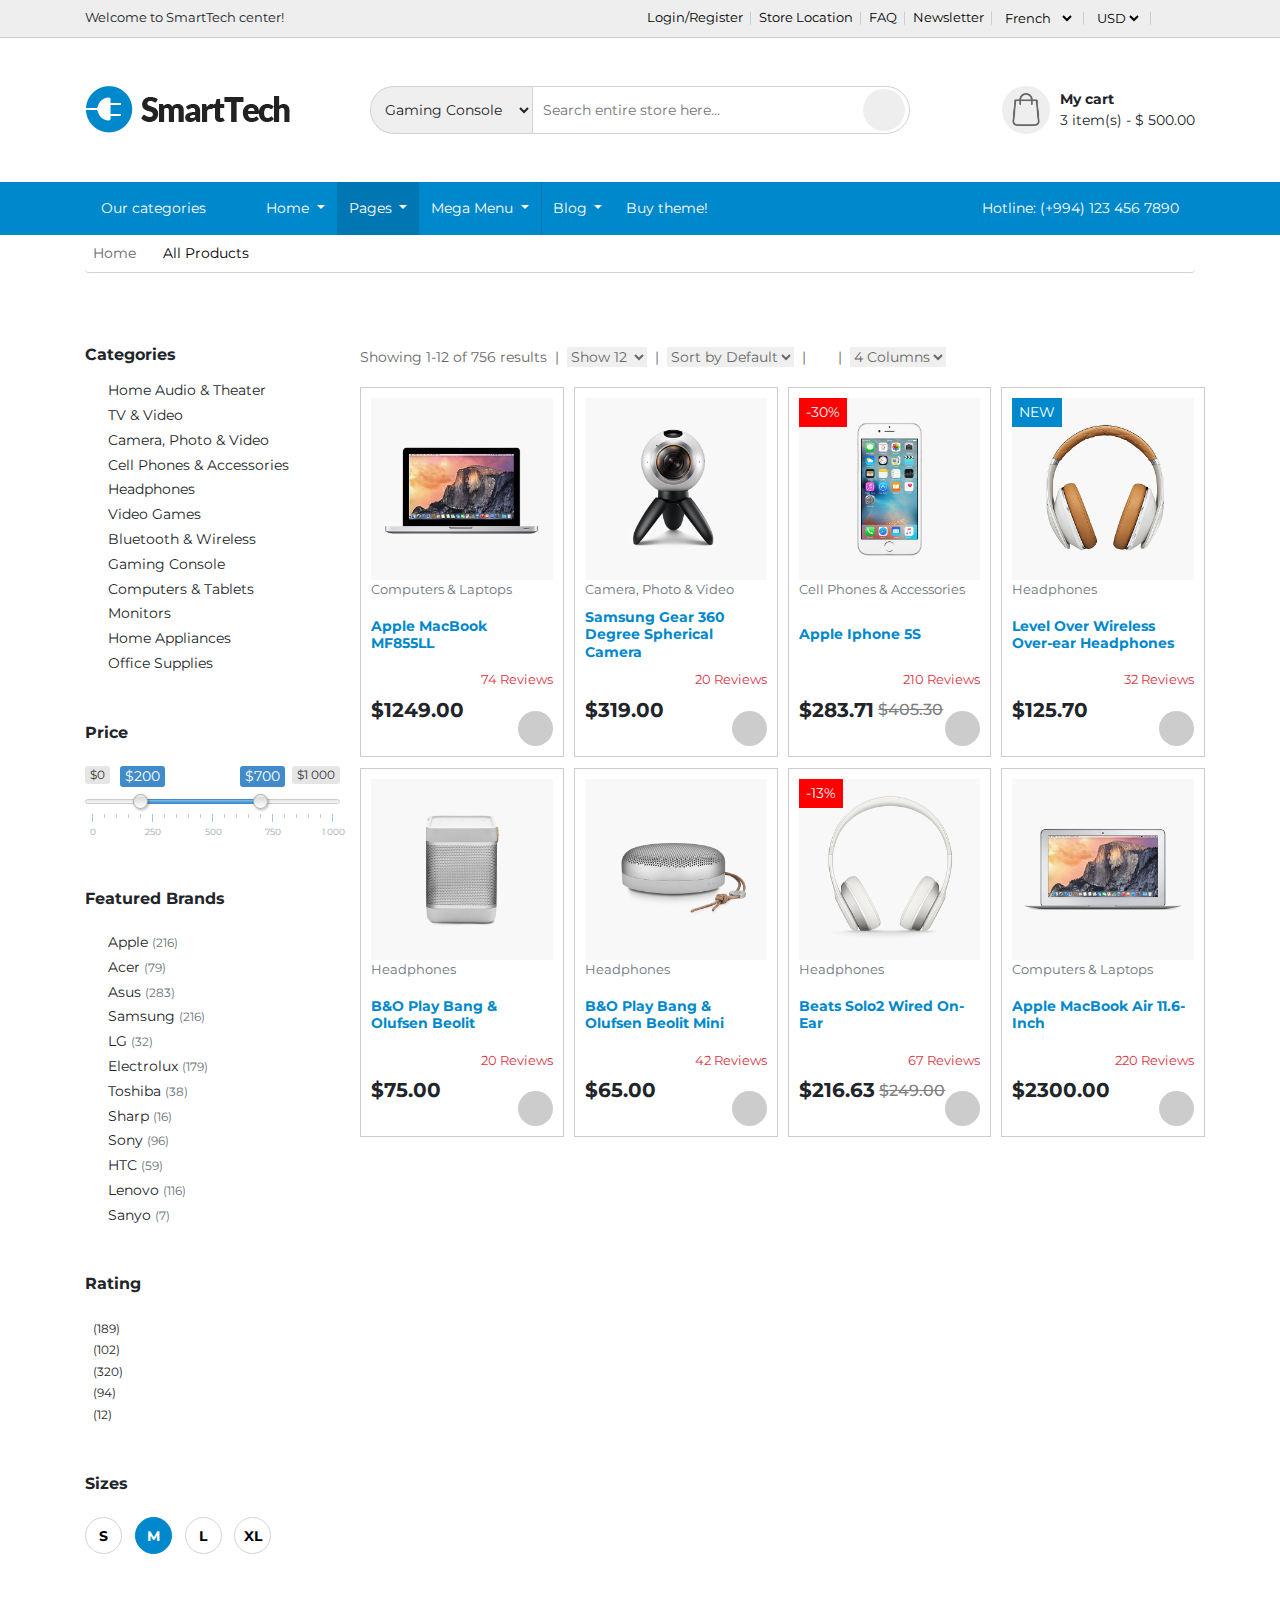
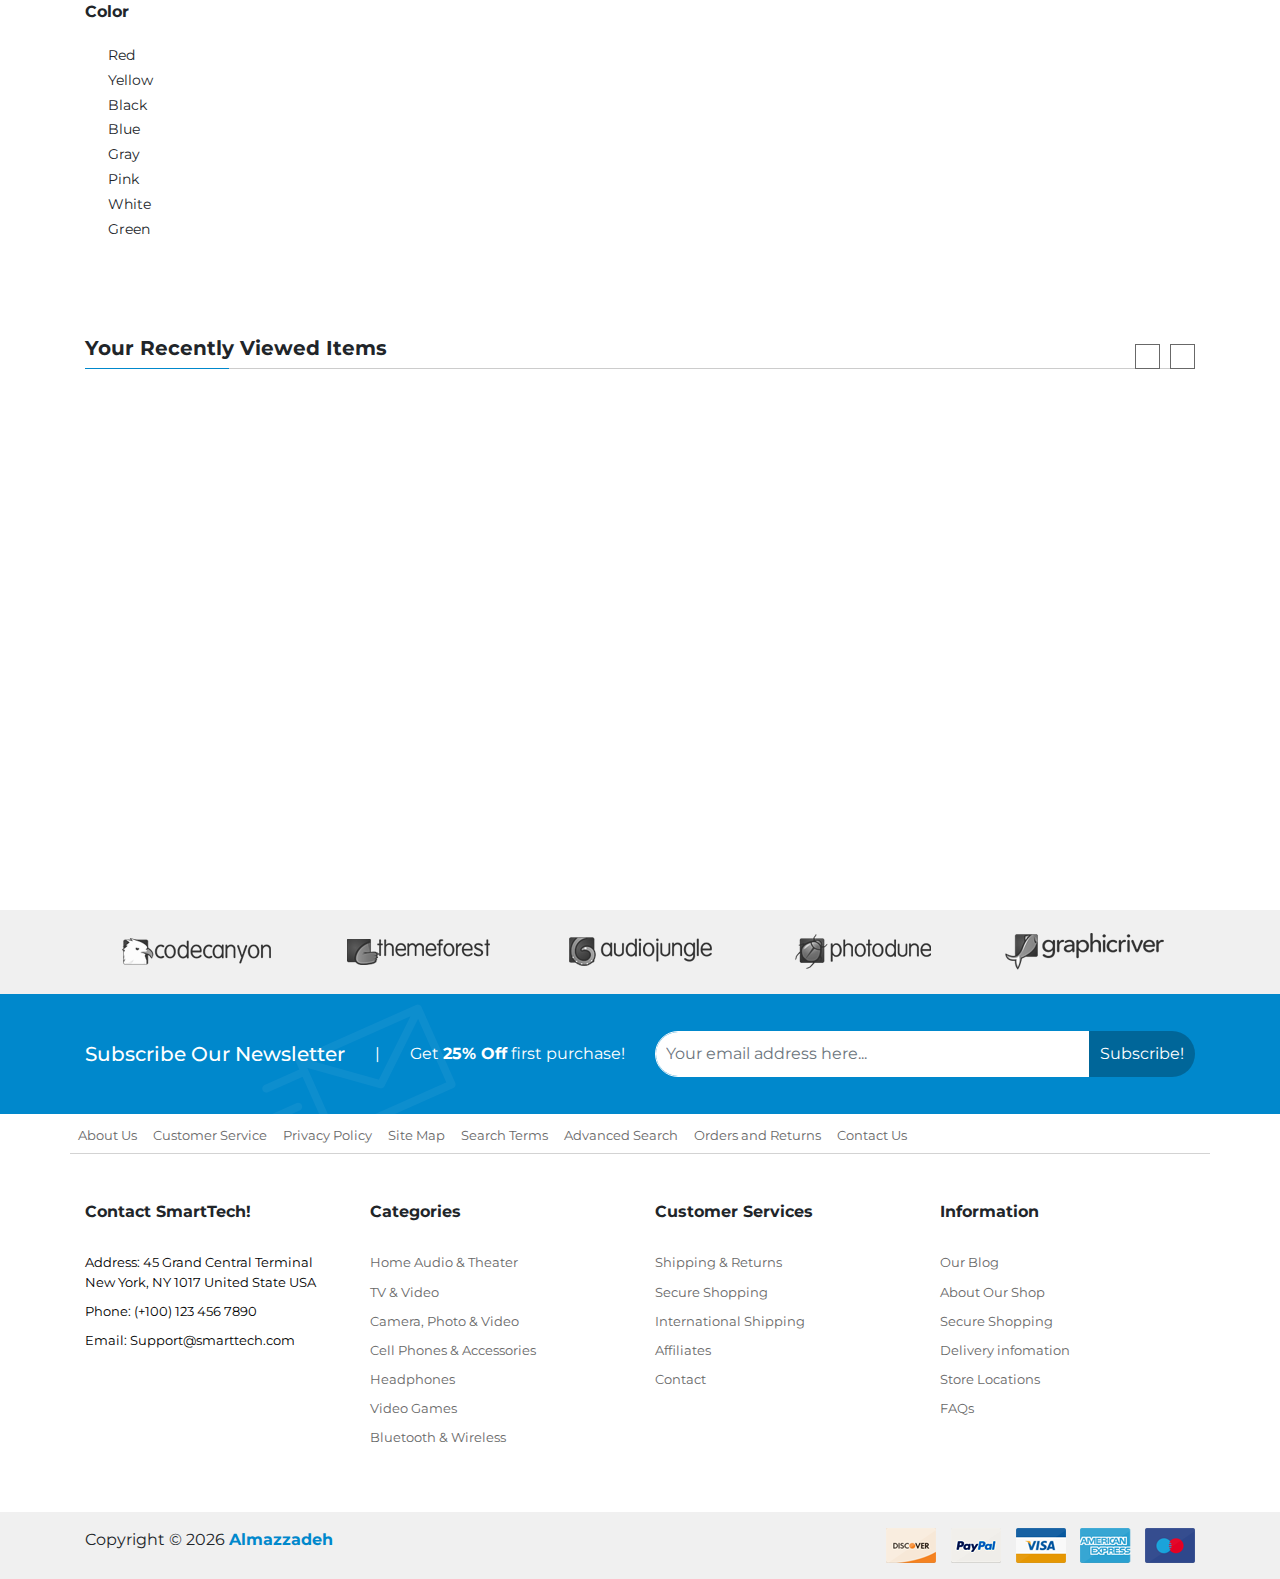
==== commit 15f60f85: "SmarTech v2.0" ====
--- a/4Columns.html
+++ b/4Columns.html
@@ -14,6 +14,7 @@
     <link rel="stylesheet" href="navbar/navbar.css">
     <link rel="stylesheet" href="owl/owl.carousel.min.css">
     <link rel="stylesheet" href="owl/owl.theme.default.min.css">
+    <link rel="stylesheet" href="style/animate.css">
     <link rel="stylesheet" href="range/normalize.css">
     <link rel="stylesheet" href="range/ion.rangeSlider.css">
     <link rel="stylesheet" href="range/ion.rangeSlider.skinHTML5.css">
@@ -21,6 +22,15 @@
 </head>
 
 <body>
+    <!-- PRELOADER -->
+    <div id="preloader">
+        <div class="loader">
+            <div class="inner one"></div>
+            <div class="inner two"></div>
+            <div class="inner three"></div>
+        </div>
+    </div>
+    <!-- /PRELOADER -->
     <!-- HEADER -->
     <header>
         <!-- TOP SECTION OF HEADER -->
@@ -279,7 +289,7 @@
                     <div class="collapse navbar-collapse" id="navbarSupportedContent">
                         <ul class="navbar-nav mr-auto mainNavbar">
                             <!-- HOME -->
-                            <li class="nav-item dropdown active">
+                            <li class="nav-item dropdown">
                                 <a class="nav-link dropdown-toggle" href="#" id="navbarDropdown" role="button" data-toggle="dropdown" aria-haspopup="true"
                                     aria-expanded="false">
                                     Home
@@ -364,7 +374,7 @@
                             <!-- /HOME -->
 
                             <!-- PAGES -->
-                            <li class="nav-item dropdown position-relative">
+                            <li class="nav-item dropdown position-relative active">
                                 <a class="nav-link dropdown-toggle" href="#" id="navbarDropdown" role="button" data-toggle="dropdown" aria-haspopup="true"
                                     aria-expanded="false">
                                     Pages
@@ -931,17 +941,17 @@
                         </select>
                         <span class="mx-2">|</span>
                         <i class="fas fa-list"></i>
-                        <i class="fas fa-th"></i>
+                        <i class="fas fa-th activeicon"></i>
                         <span class="mx-2">|</span>
                         <select class="border-0">
-                            <option>3 Columns</option>
-                            <option selected>4 Columns</option>
+                            <option value="3Columns.html">3 Columns</option>
+                            <option value="4Columns.html" selected>4 Columns</option>
                             <option>5 Columns</option>
                         </select>
                     </div>
                     <div class="row">
                         <!-- MACBOOK -->
-                        <div class="productHolder col-lg-3 col-md-4">
+                        <div class="productHolder col-lg-3 col-md-4 wow flipInY">
                             <div class="product">
                                 <!-- PRODUCT IMAGE -->
                                 <img src="images/products/item-img-1-1.jpg" alt="Photo not found" class="img-fluid">
@@ -970,7 +980,7 @@
                         </div>
 
                         <!-- CAMERA -->
-                        <div class="productHolder col-lg-3 col-md-4">
+                        <div class="productHolder col-lg-3 col-md-4 wow flipInY">
                             <div class="product">
                                 <!-- PRODUCT IMAGE -->
                                 <img src="images/products/item-img-1-2.jpg" alt="Photo not found" class="img-fluid">
@@ -1001,7 +1011,7 @@
                         </div>
 
                         <!-- IPHONE -->
-                        <div class="productHolder col-lg-3 col-md-4">
+                        <div class="productHolder col-lg-3 col-md-4 wow flipInY">
                             <div class="product">
                                 <div class="discount">-30%</div>
                                 <!-- PRODUCT IMAGE -->
@@ -1031,7 +1041,7 @@
                         </div>
 
                         <!-- SAMSUNG HEADPHONE -->
-                        <div class="productHolder col-lg-3 col-md-4">
+                        <div class="productHolder col-lg-3 col-md-4 wow flipInY">
                             <div class="product">
                                 <div class="new">NEW</div>
                                 <!-- PRODUCT IMAGE -->
@@ -1061,7 +1071,7 @@
                         </div>
 
                         <!-- BANG & OLUFSEN -->
-                        <div class="productHolder col-lg-3 col-md-4">
+                        <div class="productHolder col-lg-3 col-md-4 wow flipInY">
                             <div class="product">
                                 <!-- PRODUCT IMAGE -->
                                 <img src="images/products/item-img-1-5.jpg" alt="Photo not found" class="img-fluid">
@@ -1089,7 +1099,7 @@
                             </div>
                         </div>
 
-                        <div class="productHolder col-lg-3 col-md-4">
+                        <div class="productHolder col-lg-3 col-md-4 wow flipInY">
                             <div class="product">
                                 <!-- PRODUCT IMAGE -->
                                 <img src="images/products/item-img-1-6.jpg" alt="Photo not found" class="img-fluid">
@@ -1118,7 +1128,7 @@
                         </div>
 
                         <!-- BEATS SOLO2 -->
-                        <div class="productHolder col-lg-3 col-md-4">
+                        <div class="productHolder col-lg-3 col-md-4 wow flipInY">
                             <div class="product">
                                 <div class="discount">-13%</div>
                                 <!-- PRODUCT IMAGE -->
@@ -1148,7 +1158,7 @@
                         </div>
 
                         <!-- APPLE MACBOOK AIR -->
-                        <div class="productHolder col-lg-3 col-md-4">
+                        <div class="productHolder col-lg-3 col-md-4 wow flipInY">
                             <div class="product">
                                 <!-- PRODUCT IMAGE -->
                                 <img src="images/products/item-img-1-8.jpg" alt="Photo not found" class="img-fluid">
@@ -1177,7 +1187,7 @@
                         </div>
 
                         <!-- APPLE WATCH -->
-                        <div class="productHolder col-lg-3 col-md-4">
+                        <div class="productHolder col-lg-3 col-md-4 wow flipInY">
                             <div class="product">
                                 <!-- PRODUCT IMAGE -->
                                 <img src="images/products/item-img-1-9.jpg" alt="Photo not found" class="img-fluid">
@@ -1206,7 +1216,7 @@
                         </div>
 
                         <!-- APPLE IMAC -->
-                        <div class="productHolder col-lg-3 col-md-4">
+                        <div class="productHolder col-lg-3 col-md-4 wow flipInY">
                             <div class="product">
                                 <div class="new">NEW</div>
                                 <!-- PRODUCT IMAGE -->
@@ -1236,7 +1246,7 @@
                         </div>
 
                         <!-- BANG & OLUFSEN -->
-                        <div class="productHolder col-lg-3 col-md-4">
+                        <div class="productHolder col-lg-3 col-md-4 wow flipInY">
                             <div class="product">
                                 <!-- PRODUCT IMAGE -->
                                 <img src="images/products/item-img-1-11.jpg" alt="Photo not found" class="img-fluid">
@@ -1265,7 +1275,7 @@
                         </div>
 
                         <!-- SEGWAY -->
-                        <div class="productHolder col-lg-3 col-md-4">
+                        <div class="productHolder col-lg-3 col-md-4 wow flipInY">
                             <div class="product">
                                 <!-- PRODUCT IMAGE -->
                                 <img src="images/products/item-img-1-16.jpg" alt="Photo not found" class="img-fluid">
@@ -1306,7 +1316,7 @@
 
             <div class="owl-carousel">
                 <!-- IPAD -->
-                <div class="productHolder">
+                <div class="productHolder wow flipInY">
                     <div class="product">
                         <div class="discount">-25%</div>
                         <!-- PRODUCT IMAGE -->
@@ -1336,7 +1346,7 @@
                 </div>
 
                 <!-- CAMERA -->
-                <div class="productHolder">
+                <div class="productHolder wow flipInY">
                     <div class="product">
                         <!-- PRODUCT IMAGE -->
                         <img src="images/products/item-img-1-2.jpg" alt="Photo not found" class="img-fluid">
@@ -1366,7 +1376,7 @@
                 </div>
 
                 <!-- IPHONE -->
-                <div class="productHolder">
+                <div class="productHolder wow flipInY">
                     <div class="product">
                         <div class="discount">-30%</div>
                         <!-- PRODUCT IMAGE -->
@@ -1396,7 +1406,7 @@
                 </div>
 
                 <!-- APPLE IMAC -->
-                <div class="productHolder">
+                <div class="productHolder wow flipInY">
                     <div class="product">
                         <div class="new">NEW</div>
                         <!-- PRODUCT IMAGE -->
@@ -1426,7 +1436,7 @@
                 </div>
 
                 <!-- BANG & OLUFSEN -->
-                <div class="productHolder">
+                <div class="productHolder wow flipInY">
                     <div class="product">
                         <!-- PRODUCT IMAGE -->
                         <img src="images/products/item-img-1-11.jpg" alt="Photo not found" class="img-fluid">
@@ -1455,7 +1465,7 @@
                 </div>
 
                 <!-- SEGWAY -->
-                <div class="productHolder">
+                <div class="productHolder wow flipInY">
                     <div class="product">
                         <!-- PRODUCT IMAGE -->
                         <img src="images/products/item-img-1-16.jpg" alt="Photo not found" class="img-fluid">
@@ -1648,6 +1658,7 @@
     <script src="bootstrap/bootstrap.min.js"></script>
     <script src="owl/owl.carousel.min.js"></script>
     <script src="range/ion.rangeSlider.js"></script>
+    <script src="script/wow.min.js"></script>
     <script src="script/main.js"></script>
 </body>
 
--- a/style/style.css
+++ b/style/style.css
@@ -1,2 +1,2 @@
-*{margin:0;padding:0;box-sizing:border-box}p,h1,h2,h3,h4,h5,h6{margin:0}img{object-fit:cover;object-position:center}body{font-family:'Montserrat', sans-serif}body::-webkit-scrollbar-track{-webkit-box-shadow:inset 0 0 6px rgba(0,0,0,0.3);background-color:#F5F5F5}body::-webkit-scrollbar{width:6px;background-color:#F5F5F5}body::-webkit-scrollbar-thumb{background-color:#08c}a{color:#686868}a:hover{text-decoration:none}.pointer{cursor:pointer}ul{list-style-type:none}.dropdown-menu{margin:0;font-size:14px;border-radius:0}.child-padding-lrb li{padding:0 .5em 1em}.child-padding-lrb li:last-child{padding-bottom:0}.btn-primary{border-color:transparent;background:#08c}#about_sec1 .content,#sec1 .owl-carousel .caption,#sec1 .carouselSide>div:first-child .caption,#sec4 .topSelling .bg .content{position:absolute;top:50%;transform:translateY(-50%)}#sec1 .owl-carousel .owl-dots,#sec6 .mainRow .content a{position:absolute;left:50%;transform:translateX(-50%)}.owl-nav button i,#sec1 .carouselSide>div:last-child .caption{position:absolute;top:50%;left:50%;transform:translate(-50%, -50%)}#gotop{position:fixed;height:40px;width:40px;border-radius:100%;border:2px solid #686868;bottom:20px;right:20px;z-index:100;transition:.6s;display:flex;justify-content:center;align-items:center;cursor:pointer;color:#686868;background:transparent;opacity:0}#gotop:hover{background:#686868;color:white}.breadcrumb{background-color:transparent;border-bottom:1px solid lightgrey;font-size:.9rem;padding:.5rem}.breadcrumb .breadcrumb-item+.breadcrumb-item::before{font-family:"Font Awesome 5 Free";font-weight:600;content:"\f105"}.breadcrumb .breadcrumb-item.active{color:black}.underline{border-bottom:1px solid #ccc;position:relative;margin-bottom:2rem}.underline::after{content:"";display:block;width:13%;height:1px;background:#08c;position:absolute;bottom:-1px}.form-check{padding:0}.form-check label{user-select:none;cursor:pointer}.form-check input[type="checkbox"]{display:none}.form-check input[type="checkbox"]+label::before{content:"\f0c8";color:#8e8e8e;font-family:"Font Awesome 5 Free";font-weight:400;margin-right:.5rem}.form-check input[type="checkbox"]:checked+label::before{content:"\f14a";font-weight:900;color:#08c}.owl-nav{position:absolute;top:-57px;right:0;display:flex;justify-content:center}.owl-nav button{background:white !important;border:1px solid #686868 !important;width:25px;height:25px;position:relative;margin-left:10px}.owl-nav button i{color:#686868}.productHolder{padding:0 5px;margin-bottom:.7rem}.product{border:1px solid #ccc;padding:10px;position:relative;background:white}.product .discount,.product .new{position:absolute;top:10px;left:10px;padding:4px 7px;color:white;font-size:14px}.product .discount{background:red}.product .new{background:#0088cc}.product .proCategory{font-size:13px}.product .productName{height:40px;overflow:hidden;display:-webkit-box;-webkit-line-clamp:2;-webkit-box-orient:vertical;font-size:.9rem;color:#08c;font-weight:700}.product .starRating i{color:#ccc;cursor:pointer;transition:.3s}.product .oldPrice{text-decoration:line-through;margin-left:.3rem;color:gray}.product .addToCard{position:absolute;right:10px;bottom:10px;border-radius:100%;width:35px;height:35px;text-align:center;line-height:35px;background:#ccc;color:gray;transition:.5s;cursor:pointer}.product .addToCard:hover{background:#08c;color:white}#about_sec1 .content{left:20px}#about_sec1 .content a{background:#08c;color:white;border-radius:30px;padding:7px 15px;margin-top:1.5rem}#about_sec3 .row{align-items:center}#about_sec3 .row:not(:last-child){margin-bottom:1.5rem}#about_sec3 .row p{font-size:.9rem;font-weight:bold}#about_sec3 .myprogress{height:16px;background:#ccc;border-radius:20px}#about_sec3 .myprogress .myprogress-bar{width:0;height:100%;background:#08c;border-radius:20px}#about_sec3 .myprogress .myprogress-bar span{font-size:.7em;align-items:center;font-weight:bold;color:white;display:flex;justify-content:center;align-items:center}@media screen and (max-width: 767px){#about_sec1 .content *{font-size:100%}#about_sec1 a{margin-top:.5rem !important}}#productUpperMenu{color:#686868;margin:0 -10px 10px;font-size:14px;line-height:40px}#productUpperMenu select{color:#686868;outline:none}#productUpperMenu i:last-of-type{margin-left:1rem;color:#08c}#productSidebar{font-size:90%;transition:.6s}#productSidebar #closeSidebar{width:23px;position:relative;cursor:pointer}#productSidebar #closeSidebar span{display:block;width:100%;height:2px;background:white;position:absolute;top:50%;left:50%}#productSidebar #closeSidebar span:first-child{transform:translate(-50%, -50%) rotate(45deg)}#productSidebar #closeSidebar span:last-child{transform:translate(-50%, -50%) rotate(135deg)}#productSidebar .form-check:not(:last-child){margin-bottom:.2rem}#productSidebar .irs-line,#productSidebar .irs-bar{height:5px}#productSidebar .irs-slider{top:28px;width:15px;height:15px}#productSidebar i{color:#ccc}#productSidebar i.gold{color:gold}#productSidebar .sizes a{width:37px;height:37px;border:1px solid lightgray;margin-right:.8rem;text-align:center;line-height:37px;border-radius:100%;font-weight:bold;color:black;background:white}#productSidebar .sizes a.active{border-color:#08c;background:#08c;color:white}#openSidebar{margin:0 -10px;cursor:pointer}#openSidebar span{width:45px;height:45px;border:1px solid #08c;display:inline-block;border-radius:100%;text-align:center;line-height:45px;color:#08c;font-size:1.3rem;background:white}.layout{width:100vw;height:100vh;position:fixed;top:0;left:0;background:rgba(0,0,0,0.7);z-index:99;display:none}@media screen and (max-width: 991px){#productSidebar{position:fixed;z-index:1000;left:0;top:0;background:#00527a;transform:translateX(-100%);color:white}#productSidebar>div{overflow-y:scroll;max-height:100vh;padding:15px 0;overflow-x:hidden}#productSidebar>div::-webkit-scrollbar-track{background-color:transparent}#productSidebar>div::-webkit-scrollbar{width:4px;background-color:transparent}#productSidebar>div::-webkit-scrollbar-thumb{background-color:#686868}#productSidebar input[type="checkbox"]:checked+label::before{color:white}#productSidebar .irs-min,#productSidebar .irs-max{color:white}#productSidebar .checkboxWrapper small{color:lightgray !important}#productSidebar i{color:#d3d3d3}}header .top{background-color:#eee;border-bottom:1px solid #ccc;font-size:13px}header .top .col-lg-8 .nav-link{padding:.5rem;color:black}header .top .col-lg-8 .nav-link select{background-color:transparent;border-color:transparent}header .top .col-lg-8 .nav-item{position:relative}header .top .col-lg-8 .nav-item::after{content:"";width:1px;height:35%;position:absolute;display:block;right:0;top:50%;transform:translateY(-50%);background:#ccc}header .top .d-flex a{padding:0 .25rem;color:black}header .middle{font-size:14px}header .middle .search select{width:30%;height:48px;border:1px solid lightgray;border-bottom-left-radius:30px;border-top-left-radius:30px;border-right:none;outline:none;padding:0 10px}header .middle .search .position-relative{width:70%}header .middle .search input{padding:10px;padding-right:60px;border:1px solid lightgray;border-top-right-radius:30px;border-bottom-right-radius:30px;height:48px;outline:none}header .middle .search .searchIcon{width:42px;height:42px;border-radius:100%;background:#eee;right:5px;top:50%;transform:translateY(-50%);text-align:center;line-height:40px;color:#686868}header .middle .basket{cursor:pointer}header .middle .basket .basketIcon{height:48px;width:48px;border-radius:100%;background:#eee;margin-right:10px}header .middle .basket .basketIcon img{width:70%}header .middle .basket .basketInside{background:white;border:1px solid lightgray;padding:.5rem;z-index:6;display:none}header .middle .basket .basketInside .productName{font-size:14px}header .middle .basket .basketInside .productName+p{font-size:12px}header .middle .basket .basketInside .btn{background:#08c;border-radius:30px;color:white}header .bottom{background:#08c}header .bottom .navbar{font-size:14px}header .bottom .navbar .nav-link{color:white;margin:.5rem 0}header .bottom #navbarSupportedContent .mainNavbar>.nav-item:not(:last-child){margin:0;padding:0 .25rem;cursor:pointer;background:linear-gradient(to right, #0077b3 50%, #08c 50%);background-size:200% 100%;background-position:right bottom;transition:.4s}header .bottom #navbarSupportedContent .mainNavbar>.nav-item:not(:last-child):hover{background-position:left bottom}header .bottom #navbarSupportedContent .mainNavbar>.nav-item:not(:last-child):hover>.nav-link{color:white !important}header .bottom #navbarSupportedContent .mainNavbar>.nav-item:not(:last-child).active{background:#0077b3}header .bottom .ourcategoriesDropdown{top:100%;background:white;z-index:5;border:1px solid rgba(0,0,0,0.15);display:none}header .bottom .ourcategoriesDropdown a{color:#686868}header .bottom .ourcategoriesDropdown li{cursor:pointer}header .bottom .ourcategoriesDropdown li.submenuParent span{margin-left:2rem}header .bottom .ourcategoriesDropdown .submenuParent span{transition:.5s}header .bottom .ourcategoriesDropdown .submenu{background:white;border:1px solid rgba(0,0,0,0.15);left:calc(100% + .5rem);top:0;width:90%;position:absolute;display:none}header .bottom #homeDropdown{padding:10px;overflow-y:auto;height:300px}header .bottom #homeDropdown .w-lg-20{min-height:50px}header .bottom #homeDropdown .w-lg-20 h6{text-align:center}header .bottom #homeDropdown::-webkit-scrollbar-track{box-shadow:inset 0 0 6px rgba(0,0,0,0.3);background-color:transparent}header .bottom #homeDropdown::-webkit-scrollbar{width:6px;background-color:transparent}header .bottom #homeDropdown::-webkit-scrollbar-thumb{background-color:#08c}header .bottom #megaMenuDropdown .nav-link{color:#686868}header .bottom #megaMenuDropdown .col-12 .nav-link{margin:0}header .bottom #megaMenuDropdown .col-12 .nav-link:hover{text-decoration:underline}header .bottom #megaMenuDropdown .col-lg-3 h6{font-weight:bold;margin-bottom:1rem}header .bottom #megaMenuDropdown .col-lg-3 h6+ul li{margin-bottom:.3rem}header .bottom .w-216{width:216px}#sec1 .owl-carousel:hover .owl-dots{opacity:1}#sec1 .owl-carousel .owl-dots{bottom:5px;transition:.5s;opacity:0}#sec1 .owl-carousel .owl-dots .owl-dot{margin:0 .2rem;outline:none}#sec1 .owl-carousel .owl-dots .owl-dot.active span{background:#08c;border-color:#08c}#sec1 .owl-carousel .owl-dots span{display:inline-block;width:15px;height:15px;border-radius:100%;border:1px solid #686868;background:white;transition:.5s}#sec1 .owl-carousel .owl-item.active .caption h1{animation:fadeIn 2s linear 1s forwards}#sec1 .owl-carousel .owl-item.active .caption h2{animation:fadeIn 2s linear .3s forwards}#sec1 .owl-carousel .owl-item.active .caption h3{animation:fadeIn 2s linear .8s forwards}#sec1 .owl-carousel .owl-item.active .caption .btn{animation:fadeIn 2s linear 1.3s forwards}#sec1 .owl-carousel .caption{left:16px}#sec1 .owl-carousel .caption h1,#sec1 .owl-carousel .caption h2,#sec1 .owl-carousel .caption h3,#sec1 .owl-carousel .caption a{opacity:0}#sec1 .owl-carousel .caption h1{margin:.2em 0;color:#08c}#sec1 .owl-carousel .caption span{color:black;font-size:1.3em;font-weight:bold}#sec1 .owl-carousel .caption .btn{margin-top:2em;background:#08c;border-radius:20px}#sec1 .carouselSide img{height:100%}#sec1 .carouselSide>div:first-child .caption{left:1.7rem}#sec1 .carouselSide>div:first-child .caption h5{color:#686868}#sec1 .carouselSide>div:first-child .caption h4{color:#08c;margin:.2rem 0 .3rem;font-weight:bold}#sec1 .carouselSide>div:last-child .caption{width:70%}#sec1 .carouselSide>div:last-child .caption p{margin:.85rem 0;font-size:1.1rem}#sec1 .carouselSide>div:last-child .caption .btn{background:#005c8a;border-radius:20px}#sec2 .mainRow{min-height:90px;border:1px solid lightgray}#sec2 .mainRow .row{height:100%}#sec2 p{font-size:.8em}#sec2 .col-3,#sec2 .col-9{display:flex;align-items:center;justify-content:center}#sec3 .nav-pills .nav-link.active{background-color:#08c}#sec4{background:#f0f0f0}#sec4 .topSelling{padding:0 5px;margin-bottom:.7rem}#sec4 .topSelling .bg{background:url("../images/watch-bg.jpg");background-size:cover;background-position:center center}#sec4 .topSelling .bg .content{width:50%}#sec4 .topSelling .bg .content .btn{border-radius:20px}#sec4 .w-lg-20{min-height:256px}#sec5 .nav{border:1px solid lightgray}#sec5 .nav .nav-link{text-align:center;padding:13px 0;background:white;cursor:pointer;border-radius:0;position:relative}#sec5 .nav .nav-link:not(:last-child){border-right:1px solid lightgray}#sec5 .nav .nav-link .imgHolder{width:64px;height:64px;margin:0 auto;position:relative;overflow:hidden}#sec5 .nav .nav-link .imgHolder .imgUpDown{position:absolute;top:0;bottom:auto}#sec5 .nav .nav-link h6{color:black;font-weight:bold;margin:.3rem 0;font-size:1.1rem}#sec5 .nav .nav-link::after{content:"";position:absolute;top:100%;border-left:15px solid transparent;border-right:15px solid transparent;border-top:15px solid #08c;left:50%;transform:translateX(-50%);opacity:0}#sec5 .nav .nav-link.active{background:#08c;color:white}#sec5 .nav .nav-link.active .imgUpDown{top:auto;bottom:0}#sec5 .nav .nav-link.active h6{color:white}#sec5 .nav .nav-link:not(.active):hover h6{color:#08c}#sec5 .owl-dots{display:flex;justify-content:center;align-items:center}#sec5 .owl-dots .owl-dot{outline:none}#sec5 .owl-dots .owl-dot.active span{border-color:#08c;background:#08c}#sec5 .owl-dots span{width:15px;height:15px;border:1px solid lightgray;background:white;display:inline-block;border-radius:100%;margin:0 2px}#sec6 .mainRow>div{cursor:pointer;min-height:300px;border:1px solid lightgray;background-size:cover;background-position:center center;overflow:hidden}#sec6 .mainRow>div:hover .datetime{opacity:0}#sec6 .mainRow>div:hover .content{top:0;background:rgba(0,136,204,0.5);color:white}#sec6 .mainRow>div:hover .content p{opacity:1}#sec6 .mainRow .datetime{background:#08c;position:absolute;padding:5px 10px;color:white;right:0;opacity:1;transition:.6s}#sec6 .mainRow .content{background:white;position:absolute;left:0;padding:0 10px;top:70%;transition:.6s;height:auto;height:100%;color:gray;text-align:justify}#sec6 .mainRow .content p{opacity:0;transition:.6s;color:white;font-size:.95rem}#sec6 .mainRow .content a{bottom:10px;border-radius:20px;background:white;color:#08c;border:1px solid transparent;transition:.5s}#sec6 .mainRow .content a:hover{background:transparent;color:white;border-color:white}#sec6 .mainRow .blogContent{border:1px solid blue}footer #footer_sec1{background:#f0f0f0}footer #footer_sec1 img{opacity:.8;transition:.5s;object-fit:scale-down;cursor:pointer}footer #footer_sec1 img:hover{opacity:1}footer #footer_sec2{background:#08c}footer #footer_sec2 .row>div{color:white}footer #footer_sec2 .row>div:first-child{background:url("../images/env-icon.png");background-position:center 10px;background-repeat:no-repeat}footer #footer_sec2 .input-group input{border-top-left-radius:30px;border-bottom-left-radius:30px;padding:10px;border:1px solid white}footer #footer_sec2 .input-group .btn{padding:10px;border-top-right-radius:30px;border-bottom-right-radius:30px;background:#069;color:white;border:1px solid transparent;transition:.5s;outline:none}footer #footer_sec2 .input-group .btn:hover{border-color:white;border-left-color:#08c;color:#08c;background:white}footer #footer_sec3 .row:first-child{font-size:13px;border-bottom:1px solid lightgray}footer #footer_sec3 .row:first-child .nav-link{padding:.5rem}footer #footer_sec3 .row:last-child h6{font-weight:bold;margin-bottom:2rem}footer #footer_sec3 .row:last-child *:not(h6){font-size:13px}footer #footer_sec3 .row:last-child li{margin-bottom:.6rem;color:black}footer #footer_sec3 .row:last-child i{font-size:20px;margin-right:1rem}footer #footer_sec3 .row:last-child .hoverPadding li{transition:.6s}footer #footer_sec4{background:#f0f0f0}footer #footer_sec4 span:last-child{color:#08c;font-weight:bold}@media screen and (max-width: 767px){#sec1 .owl-carousel .caption *{font-size:100%}#sec3 .owl-nav{top:auto;bottom:0;left:50%;transform:translateX(-50%)}#sec2 .mainRow>div{border-right:none !important}#sec2 .mainRow>div:not(:last-child){border-bottom:1px solid lightgray}#footer_sec2 .col-md-6:last-child{padding-bottom:3rem}#footer_sec3 .hoverPadding li{letter-spacing:0px}#footer_sec3 .hoverPadding li:hover{letter-spacing:3px}#footer_sec4 .col-md-6:first-child{margin-bottom:1rem}}@media screen and (min-width: 768px) and (max-width: 991px){#footer_sec3 .hoverPadding li{padding-left:0}#footer_sec3 .hoverPadding li:hover{padding-left:20px}#footer_sec3 .hoverPadding.mediumHover li{padding-right:0}#footer_sec3 .hoverPadding.mediumHover li:hover{padding-right:20px}}@media screen and (max-width: 991px){.search.order-md-2{margin-top:20px}header .bottom .ourcategoriesDropdown .submenu{position:static}header .submenuParent:hover span{transform:rotate(90deg)}.dropdown-menu{background:rgba(255,255,255,0.1)}.dropdown-menu a{color:white !important}.w-216{width:100% !important}#megaMenuDropdown .col-12 .nav-link{margin:0 .3rem !important}#sec2 .mainRow>div:nth-child(-n+2),#sec5 .headers .col-6:nth-child(-n+3){border-bottom:1px solid lightgray}#sec2 .mainRow>div:nth-child(odd){border-right:1px solid lightgray}#footer_sec3 .row:last-child h6{margin-top:2rem;margin-bottom:1rem !important}}@media screen and (min-width: 992px){.w-lg-20{flex:0 0 20%;max-width:20%}#sec2 .mainRow>div:not(:last-child){border-right:1px solid lightgray}#sec4 .topSelling{flex:0 0 40%;max-width:40%}#sec5 .nav .nav-link.active::after{opacity:1}#footer_sec3 .hoverPadding li{padding-left:0}#footer_sec3 .hoverPadding li:hover{padding-left:20px}}@keyframes fadeIn{from{opacity:0}to{opacity:1}}
+*{margin:0;padding:0;box-sizing:border-box}p,h1,h2,h3,h4,h5,h6{margin:0}img{object-fit:cover;object-position:center}body{font-family:'Montserrat', sans-serif}body::-webkit-scrollbar-track{-webkit-box-shadow:inset 0 0 6px rgba(0,0,0,0.3);background-color:#F5F5F5}body::-webkit-scrollbar{width:6px;background-color:#F5F5F5}body::-webkit-scrollbar-thumb{background-color:#08c}a{color:#686868}a:hover{text-decoration:none}.pointer{cursor:pointer}ul{list-style-type:none}.dropdown-menu{margin:0;font-size:14px;border-radius:0}.child-padding-lrb li{padding:0 .5em 1em}.child-padding-lrb li:last-child{padding-bottom:0}.btn-primary{border-color:transparent;background:#08c}#about_sec1 .content,#sec1 .owl-carousel .caption,#sec1 .carouselSide>div:first-child .caption,#sec4 .topSelling .bg .content{position:absolute;top:50%;transform:translateY(-50%)}#sec1 .owl-carousel .owl-dots,#sec6 .mainRow .content a{position:absolute;left:50%;transform:translateX(-50%)}.owl-nav button i,#listProduct .row .addCard,#sec1 .carouselSide>div:last-child .caption{position:absolute;top:50%;left:50%;transform:translate(-50%, -50%)}#gotop{position:fixed;height:40px;width:40px;border-radius:100%;border:2px solid #686868;bottom:20px;right:20px;z-index:100;transition:.6s;display:flex;justify-content:center;align-items:center;cursor:pointer;color:#686868;background:transparent;opacity:0}#gotop:hover{background:#686868;color:white}.breadcrumb{background-color:transparent;border-bottom:1px solid lightgrey;font-size:.9rem;padding:.5rem}.breadcrumb .breadcrumb-item+.breadcrumb-item::before{font-family:"Font Awesome 5 Free";font-weight:600;content:"\f105"}.breadcrumb .breadcrumb-item.active{color:black}.underline{border-bottom:1px solid #ccc;position:relative;margin-bottom:2rem}.underline::after{content:"";display:block;width:13%;height:1px;background:#08c;position:absolute;bottom:-1px}.form-check{padding:0}.form-check label{user-select:none;cursor:pointer}.form-check input[type="checkbox"]{display:none}.form-check input[type="checkbox"]+label::before{content:"\f0c8";color:#8e8e8e;font-family:"Font Awesome 5 Free";font-weight:400;margin-right:.5rem}.form-check input[type="checkbox"]:checked+label::before{content:"\f14a";font-weight:900;color:#08c}.owl-nav{position:absolute;top:-57px;right:0;display:flex;justify-content:center}.owl-nav button{background:white !important;border:1px solid #686868 !important;width:25px;height:25px;position:relative;margin-left:10px}.owl-nav button i{color:#686868}.delay-200{animation-delay:200ms}.productHolder{padding:0 5px;margin-bottom:.7rem}.product{border:1px solid #ccc;padding:10px;position:relative;background:white}.product .discount,.product .new{position:absolute;top:10px;left:10px;padding:4px 7px;color:white;font-size:14px}.product img{display:block}.product .discount{background:red}.product .new{background:#0088cc}.product .proCategory{font-size:13px}.product .productName{height:55px;overflow:hidden;font-size:.9rem;color:#08c;font-weight:700}.product .starRating i{color:#ccc;cursor:pointer;transition:.3s}.product .oldPrice{text-decoration:line-through;margin-left:.3rem;color:gray}.product .addToCard{position:absolute;right:10px;bottom:10px;border-radius:100%;width:35px;height:35px;text-align:center;line-height:35px;background:#ccc;color:gray;transition:.5s;cursor:pointer}.product .addToCard:hover{background:#08c;color:white}#listProduct .row{border:1px solid lightgray;margin-bottom:1rem}#listProduct .row .order-3{overflow-y:scroll}#listProduct .row .order-3::-webkit-scrollbar{width:3px;background-color:#ccc}#listProduct .row .order-3::-webkit-scrollbar-thumb{background-color:#08c}#listProduct .row .addFavorite{position:absolute;right:0}#listProduct .row .addFavorite span{width:30px;height:30px;line-height:30px;border:1px solid #ccc;text-align:center;margin-bottom:0.5rem;border-radius:100%;cursor:pointer;color:#b3b3b3;transition:.5s;background:white;font-size:80%}#listProduct .row .addFavorite span:hover{background:#08c;color:white}#listProduct .row .addCard{width:80%;font-size:90%;text-align:center}#listProduct .row .addCard .stock{color:green}#listProduct .row .addCard .btn{border-radius:30px}#listProduct .spec{font-size:13px}#listProduct .spec li{display:flex;align-items:center}#listProduct .spec li::before{font-family:"Font Awesome 5 Free";font-weight:900;content:"\f111";font-size:40%;margin-right:.5rem;color:#ccc}#product-Details .productName{font-size:1.6rem;height:auto}#product-Details .spec{font-size:.9rem}#product-Details .spec li:not(:last-child){margin-bottom:.2rem}#product-Details .price{color:#d8263c}#product-Details .stock{color:green}#product-Details #color_size a{width:35px;height:35px;display:inline-block;border-radius:100%;box-shadow:1px 1px 7px -2px black;font-weight:bold;line-height:35px;text-align:center;font-size:.8rem}#product-Details #color_size a:active{box-shadow:inset 1px 1px 7px -2px black}#product-Details #color_size .color #black{background-color:#222222}#product-Details #color_size .color a i{opacity:0}#product-Details #color_size .color a.active i{opacity:1}#product-Details #color_size .size .active{background:#08c;color:white}#preloader{background:#08c;position:fixed;width:100vw;height:100vh;z-index:9999}#preloader .loader{position:absolute;top:50%;left:50%;width:64px;height:64px;transform:translate(-50%, -50%);border-radius:50%}#preloader .inner{position:absolute;box-sizing:border-box;width:100%;height:100%;border-radius:50%}#preloader .inner.one{left:0%;top:0%;animation:rotate-one 1s linear infinite;border-bottom:3px solid #EFEFFA}#preloader .inner.two{right:0%;top:0%;animation:rotate-two 1s linear infinite;border-right:3px solid #EFEFFA}#preloader .inner.three{right:0%;bottom:0%;animation:rotate-three 1s linear infinite;border-top:3px solid #EFEFFA}@keyframes rotate-one{0%{transform:rotateX(35deg) rotateY(-45deg) rotateZ(0deg)}100%{transform:rotateX(35deg) rotateY(-45deg) rotateZ(360deg)}}@keyframes rotate-two{0%{transform:rotateX(50deg) rotateY(10deg) rotateZ(0deg)}100%{transform:rotateX(50deg) rotateY(10deg) rotateZ(360deg)}}@keyframes rotate-three{0%{transform:rotateX(35deg) rotateY(55deg) rotateZ(0deg)}100%{transform:rotateX(35deg) rotateY(55deg) rotateZ(360deg)}}#about_sec1 .content{left:20px}#about_sec1 .content a{background:#08c;color:white;border-radius:30px;padding:7px 15px;margin-top:1.5rem}#about_sec3 .row{align-items:center}#about_sec3 .row:not(:last-child){margin-bottom:1.5rem}#about_sec3 .row p{font-size:.9rem;font-weight:bold}#about_sec3 .myprogress{height:16px;background:#ccc;border-radius:20px}#about_sec3 .myprogress .myprogress-bar{width:0;height:100%;background:#08c;border-radius:20px}#about_sec3 .myprogress .myprogress-bar span{font-size:.7em;align-items:center;font-weight:bold;color:white;display:flex;justify-content:center;align-items:center}@media screen and (max-width: 767px){#about_sec1 .content *{font-size:100%}#about_sec1 a{margin-top:.5rem !important}}#productUpperMenu{color:#686868;margin:0 -10px 10px;font-size:14px;line-height:40px}#productUpperMenu select{color:#686868;outline:none}#productUpperMenu i:last-of-type{margin-left:1rem}#productUpperMenu i.activeicon{color:#08c}#productSidebar{font-size:90%;transition:.6s}#productSidebar #closeSidebar{width:23px;position:relative;cursor:pointer}#productSidebar #closeSidebar span{display:block;width:100%;height:2px;background:white;position:absolute;top:50%;left:50%}#productSidebar #closeSidebar span:first-child{transform:translate(-50%, -50%) rotate(45deg)}#productSidebar #closeSidebar span:last-child{transform:translate(-50%, -50%) rotate(135deg)}#productSidebar .form-check:not(:last-child){margin-bottom:.2rem}#productSidebar .irs-line,#productSidebar .irs-bar{height:5px}#productSidebar .irs-slider{top:28px;width:15px;height:15px}#productSidebar i{color:#ccc}#productSidebar i.gold{color:gold}#productSidebar .sizes a{width:37px;height:37px;border:1px solid lightgray;margin-right:.8rem;text-align:center;line-height:37px;border-radius:100%;font-weight:bold;color:black;background:white}#productSidebar .sizes a.active{border-color:#08c;background:#08c;color:white}#openSidebar{margin:0 -10px;cursor:pointer}#openSidebar span{width:45px;height:45px;border:1px solid #08c;display:inline-block;border-radius:100%;text-align:center;line-height:45px;color:#08c;font-size:1.3rem;background:white}.layout{width:100vw;height:100vh;position:fixed;top:0;left:0;background:rgba(0,0,0,0.7);z-index:99;display:none}@media screen and (max-width: 991px){#productSidebar{position:fixed;z-index:1000;left:0;top:0;background:linear-gradient(to right, #08c, #00527a);transform:translateX(-100%);color:white}#productSidebar>div{overflow-y:scroll;max-height:100vh;padding:15px 0;overflow-x:hidden}#productSidebar>div::-webkit-scrollbar-track{background-color:transparent}#productSidebar>div::-webkit-scrollbar{width:4px;background-color:transparent}#productSidebar>div::-webkit-scrollbar-thumb{background-color:#686868}#productSidebar input[type="checkbox"]:checked+label::before{color:white}#productSidebar .irs-min,#productSidebar .irs-max{color:white}#productSidebar .checkboxWrapper small{color:lightgray !important}#productSidebar i{color:#d3d3d3}}header .top{background-color:#eee;border-bottom:1px solid #ccc;font-size:13px}header .top .col-lg-8 .nav-link{padding:.5rem;color:black}header .top .col-lg-8 .nav-link select{background-color:transparent;border-color:transparent}header .top .col-lg-8 .nav-item{position:relative}header .top .col-lg-8 .nav-item::after{content:"";width:1px;height:35%;position:absolute;display:block;right:0;top:50%;transform:translateY(-50%);background:#ccc}header .top .d-flex a{padding:0 .25rem;color:black}header .middle{font-size:14px}header .middle .search select{width:30%;height:48px;border:1px solid lightgray;border-bottom-left-radius:30px;border-top-left-radius:30px;border-right:none;outline:none;padding:0 10px}header .middle .search .position-relative{width:70%}header .middle .search input{padding:10px;padding-right:60px;border:1px solid lightgray;border-top-right-radius:30px;border-bottom-right-radius:30px;height:48px;outline:none}header .middle .search .searchIcon{width:42px;height:42px;border-radius:100%;background:#eee;right:5px;top:50%;transform:translateY(-50%);text-align:center;line-height:40px;color:#686868}header .middle .basket{cursor:pointer}header .middle .basket .basketIcon{height:48px;width:48px;border-radius:100%;background:#eee;margin-right:10px}header .middle .basket .basketIcon img{width:70%}header .middle .basket .basketInside{background:white;border:1px solid lightgray;padding:.5rem;z-index:6;display:none}header .middle .basket .basketInside .productName{font-size:14px}header .middle .basket .basketInside .productName+p{font-size:12px}header .middle .basket .basketInside .btn{background:#08c;border-radius:30px;color:white}header .bottom{background:#08c}header .bottom .navbar{font-size:14px}header .bottom .navbar .nav-link{color:white;margin:.5rem 0}header .bottom #navbarSupportedContent .mainNavbar>.nav-item:not(:last-child){margin:0;padding:0 .25rem;cursor:pointer;background:linear-gradient(to right, #0077b3 50%, #08c 50%);background-size:200% 100%;background-position:right bottom;transition:.4s}header .bottom #navbarSupportedContent .mainNavbar>.nav-item:not(:last-child):hover{background-position:left bottom}header .bottom #navbarSupportedContent .mainNavbar>.nav-item:not(:last-child):hover>.nav-link{color:white !important}header .bottom #navbarSupportedContent .mainNavbar>.nav-item:not(:last-child).active{background:#0077b3}header .bottom .ourcategoriesDropdown{top:100%;background:white;z-index:5;border:1px solid rgba(0,0,0,0.15);display:none}header .bottom .ourcategoriesDropdown a{color:#686868}header .bottom .ourcategoriesDropdown li{cursor:pointer}header .bottom .ourcategoriesDropdown li.submenuParent span{margin-left:2rem}header .bottom .ourcategoriesDropdown .submenuParent span{transition:.5s}header .bottom .ourcategoriesDropdown .submenu{background:white;border:1px solid rgba(0,0,0,0.15);left:calc(100% + .5rem);top:0;width:90%;position:absolute;display:none}header .bottom #homeDropdown{padding:10px;overflow-y:auto;height:300px}header .bottom #homeDropdown .w-lg-20{min-height:50px}header .bottom #homeDropdown .w-lg-20 h6{text-align:center}header .bottom #homeDropdown::-webkit-scrollbar-track{box-shadow:inset 0 0 6px rgba(0,0,0,0.3);background-color:transparent}header .bottom #homeDropdown::-webkit-scrollbar{width:6px;background-color:transparent}header .bottom #homeDropdown::-webkit-scrollbar-thumb{background-color:#08c}header .bottom #megaMenuDropdown .nav-link{color:#686868}header .bottom #megaMenuDropdown .col-12 .nav-link{margin:0}header .bottom #megaMenuDropdown .col-12 .nav-link:hover{text-decoration:underline}header .bottom #megaMenuDropdown .col-lg-3 h6{font-weight:bold;margin-bottom:1rem}header .bottom #megaMenuDropdown .col-lg-3 h6+ul li{margin-bottom:.3rem}header .bottom .w-216{width:216px}#sec1 .owl-carousel,#sec1 .owl-stage-outer,#sec1 .owl-stage,#sec1 .owl-item,#sec1 .owl-item>div,#sec1 .owl-item img{height:100%}#sec1 .owl-carousel:hover .owl-dots{opacity:1}#sec1 .owl-carousel .owl-dots{bottom:5px;transition:.5s;opacity:0}#sec1 .owl-carousel .owl-dots .owl-dot{margin:0 .2rem;outline:none}#sec1 .owl-carousel .owl-dots .owl-dot.active span{background:#08c;border-color:#08c}#sec1 .owl-carousel .owl-dots span{display:inline-block;width:15px;height:15px;border-radius:100%;border:1px solid #686868;background:white;transition:.5s}#sec1 .owl-carousel .owl-item.active .caption h1{animation:fadeIn 2s linear 1s forwards}#sec1 .owl-carousel .owl-item.active .caption h2{animation:fadeIn 2s linear .3s forwards}#sec1 .owl-carousel .owl-item.active .caption h3{animation:fadeIn 2s linear .8s forwards}#sec1 .owl-carousel .owl-item.active .caption .btn{animation:fadeIn 2s linear 1.3s forwards}#sec1 .owl-carousel .caption{left:16px}#sec1 .owl-carousel .caption h1,#sec1 .owl-carousel .caption h2,#sec1 .owl-carousel .caption h3,#sec1 .owl-carousel .caption a{opacity:0}#sec1 .owl-carousel .caption h1{margin:.2em 0;color:#08c}#sec1 .owl-carousel .caption span{color:black;font-size:1.3em;font-weight:bold}#sec1 .owl-carousel .caption .btn{margin-top:2em;background:#08c;border-radius:20px}#sec1 .carouselSide img{height:100%}#sec1 .carouselSide>div:first-child .caption{left:1.7rem}#sec1 .carouselSide>div:first-child .caption h5{color:#686868}#sec1 .carouselSide>div:first-child .caption h4{color:#08c;margin:.2rem 0 .3rem;font-weight:bold}#sec1 .carouselSide>div:last-child .caption{width:70%}#sec1 .carouselSide>div:last-child .caption p{margin:.85rem 0;font-size:1.1rem}#sec1 .carouselSide>div:last-child .caption .btn{background:#005c8a;border-radius:20px}#sec2 .mainRow{min-height:90px;border:1px solid lightgray}#sec2 .mainRow .row{height:100%}#sec2 p{font-size:.8em}#sec2 .col-3,#sec2 .col-9{display:flex;align-items:center;justify-content:center}#sec3 .nav-pills .nav-link.active{background-color:#08c}#sec4{background:#f0f0f0}#sec4 .topSelling{padding:0 5px;margin-bottom:.7rem}#sec4 .topSelling .bg{background:url("../images/watch-bg.jpg");background-size:cover;background-position:center center}#sec4 .topSelling .bg .content{width:50%}#sec4 .topSelling .bg .content .btn{border-radius:20px}#sec4 .w-lg-20{min-height:256px}#sec5 .nav{border:1px solid lightgray}#sec5 .nav .nav-link{text-align:center;padding:13px 0;background:white;cursor:pointer;border-radius:0;position:relative}#sec5 .nav .nav-link:not(:last-child){border-right:1px solid lightgray}#sec5 .nav .nav-link .imgHolder{width:64px;height:64px;margin:0 auto;position:relative;overflow:hidden}#sec5 .nav .nav-link .imgHolder .imgUpDown{position:absolute;top:0;bottom:auto}#sec5 .nav .nav-link h6{color:black;font-weight:bold;margin:.3rem 0;font-size:1.1rem}#sec5 .nav .nav-link::after{content:"";position:absolute;top:100%;border-left:15px solid transparent;border-right:15px solid transparent;border-top:15px solid #08c;left:50%;transform:translateX(-50%);opacity:0}#sec5 .nav .nav-link.active{background:#08c;color:white}#sec5 .nav .nav-link.active .imgUpDown{top:auto;bottom:0}#sec5 .nav .nav-link.active h6{color:white}#sec5 .nav .nav-link:not(.active):hover h6{color:#08c}#sec5 .owl-dots{display:flex;justify-content:center;align-items:center}#sec5 .owl-dots .owl-dot{outline:none}#sec5 .owl-dots .owl-dot.active span{border-color:#08c;background:#08c}#sec5 .owl-dots span{width:15px;height:15px;border:1px solid lightgray;background:white;display:inline-block;border-radius:100%;margin:0 2px}#sec6 .mainRow>div{cursor:pointer;min-height:300px;border:1px solid lightgray;background-size:cover;background-position:center center;overflow:hidden}#sec6 .mainRow>div:hover .datetime{opacity:0}#sec6 .mainRow>div:hover .content{top:0;background:rgba(0,136,204,0.5);color:white}#sec6 .mainRow>div:hover .content p{opacity:1}#sec6 .mainRow .datetime{background:#08c;position:absolute;padding:5px 10px;color:white;right:0;opacity:1;transition:.6s}#sec6 .mainRow .content{background:white;position:absolute;left:0;padding:0 10px;top:70%;transition:.6s;height:auto;height:100%;color:gray;text-align:justify}#sec6 .mainRow .content p{opacity:0;transition:.6s;color:white;font-size:.95rem}#sec6 .mainRow .content a{bottom:10px;border-radius:20px;background:white;color:#08c;border:1px solid transparent;transition:.5s}#sec6 .mainRow .content a:hover{background:transparent;color:white;border-color:white}#sec6 .mainRow .blogContent{border:1px solid blue}footer #footer_sec1{background:#f0f0f0}footer #footer_sec1 img{opacity:.8;transition:.5s;object-fit:scale-down;cursor:pointer}footer #footer_sec1 img:hover{opacity:1}footer #footer_sec2{background:#08c}footer #footer_sec2 .row>div{color:white}footer #footer_sec2 .row>div:first-child{background:url("../images/env-icon.png");background-position:center 10px;background-repeat:no-repeat}footer #footer_sec2 .input-group input{border-top-left-radius:30px;border-bottom-left-radius:30px;padding:10px;border:1px solid white}footer #footer_sec2 .input-group .btn{padding:10px;border-top-right-radius:30px;border-bottom-right-radius:30px;background:#069;color:white;border:1px solid transparent;transition:.5s;outline:none}footer #footer_sec2 .input-group .btn:hover{border-color:white;border-left-color:#08c;color:#08c;background:white}footer #footer_sec3 .row:first-child{font-size:13px;border-bottom:1px solid lightgray}footer #footer_sec3 .row:first-child .nav-link{padding:.5rem}footer #footer_sec3 .row:last-child h6{font-weight:bold;margin-bottom:2rem}footer #footer_sec3 .row:last-child *:not(h6){font-size:13px}footer #footer_sec3 .row:last-child li{margin-bottom:.6rem;color:black}footer #footer_sec3 .row:last-child i{font-size:20px;margin-right:1rem}footer #footer_sec3 .row:last-child .hoverPadding li{transition:.6s}footer #footer_sec4{background:#f0f0f0}footer #footer_sec4 span:last-child{color:#08c;font-weight:bold}@media screen and (max-width: 767px){#sec1 .owl-carousel .caption *{font-size:100%}#sec3 .owl-nav{top:auto;bottom:0;left:50%;transform:translateX(-50%)}#sec2 .mainRow>div{border-right:none !important}#sec2 .mainRow>div:not(:last-child){border-bottom:1px solid lightgray}#footer_sec2 .col-md-6:last-child{padding-bottom:3rem}#footer_sec3 .hoverPadding li{letter-spacing:0px}#footer_sec3 .hoverPadding li:hover{letter-spacing:3px}#footer_sec4 .col-md-6:first-child{margin-bottom:1rem}}@media screen and (min-width: 768px) and (max-width: 991px){#footer_sec3 .hoverPadding li{padding-left:0}#footer_sec3 .hoverPadding li:hover{padding-left:20px}#footer_sec3 .hoverPadding.mediumHover li{padding-right:0}#footer_sec3 .hoverPadding.mediumHover li:hover{padding-right:20px}}@media screen and (max-width: 991px){.search.order-md-2{margin-top:20px}header .bottom .ourcategoriesDropdown .submenu{position:static}header .submenuParent:hover span{transform:rotate(90deg)}.dropdown-menu{background:rgba(255,255,255,0.1)}.dropdown-menu a{color:white !important}.w-216{width:100% !important}#megaMenuDropdown .col-12 .nav-link{margin:0 .3rem !important}#sec2 .mainRow>div:nth-child(-n+2),#sec5 .headers .col-6:nth-child(-n+3){border-bottom:1px solid lightgray}#sec2 .mainRow>div:nth-child(odd){border-right:1px solid lightgray}#footer_sec3 .row:last-child h6{margin-top:2rem;margin-bottom:1rem !important}}@media screen and (min-width: 992px){.w-lg-20{flex:0 0 20%;max-width:20%}#sec2 .mainRow>div:not(:last-child){border-right:1px solid lightgray}#sec4 .topSelling{flex:0 0 40%;max-width:40%}#sec5 .nav .nav-link.active::after{opacity:1}#footer_sec3 .hoverPadding li{padding-left:0}#footer_sec3 .hoverPadding li:hover{padding-left:20px}}@keyframes fadeIn{from{opacity:0}to{opacity:1}}
 /*# sourceMappingURL=style.css.map */
